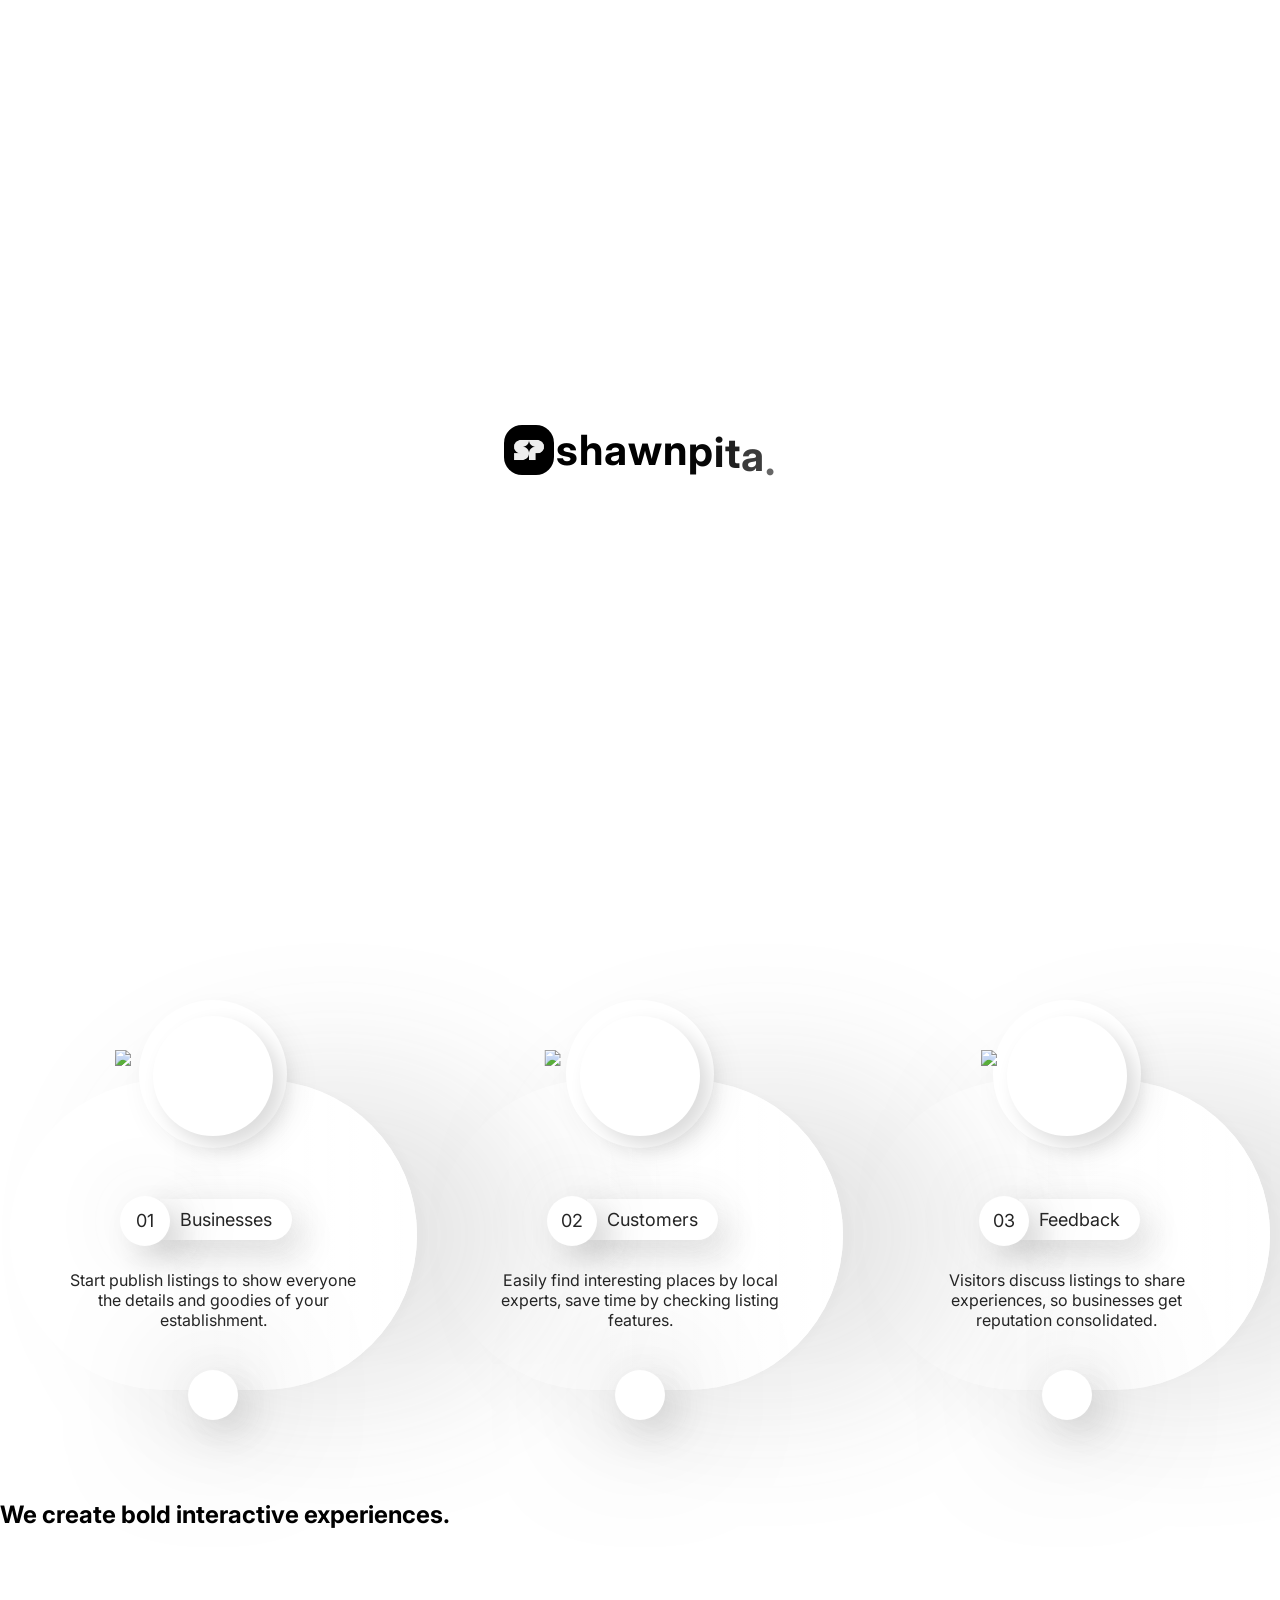
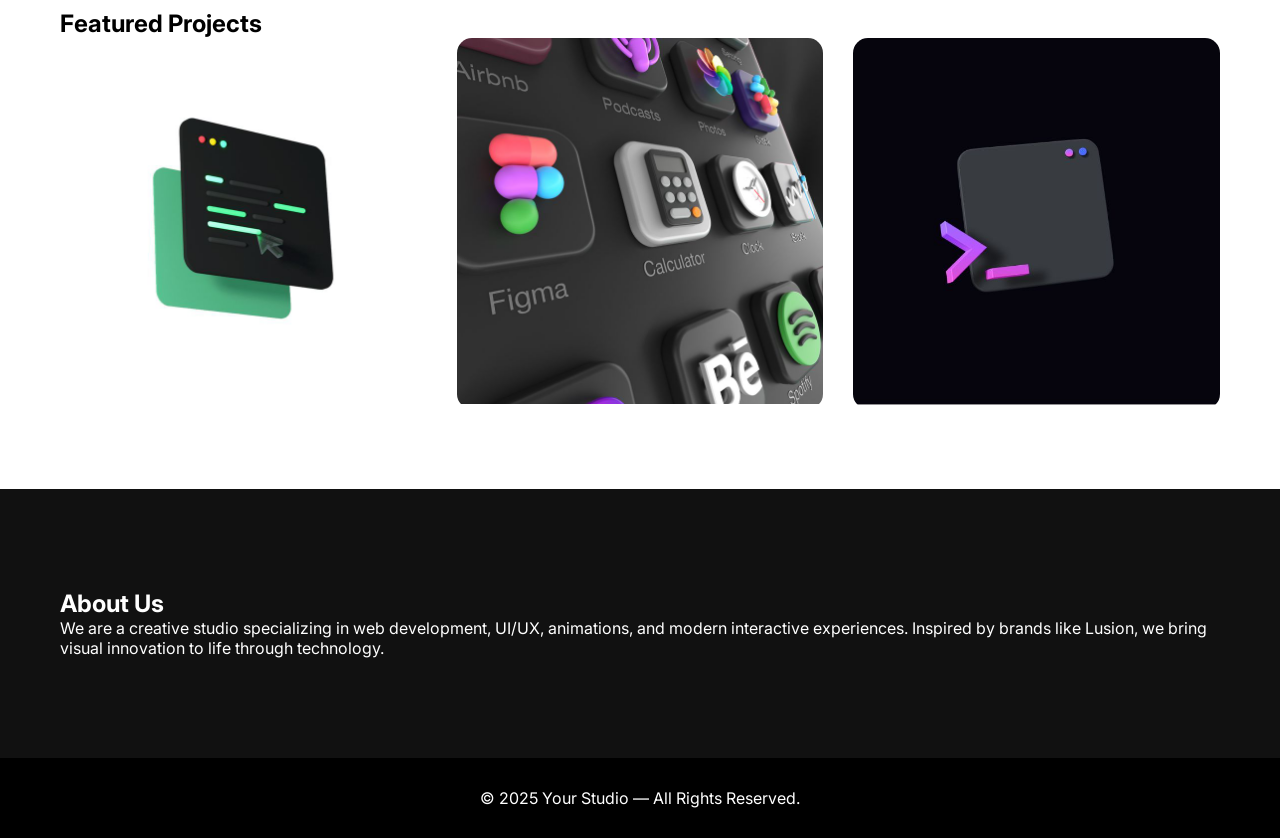
==== shawnpita/index.html @ 8da6b407 "Add files via upload" ====
<!DOCTYPE html>
<html lang="en">
<head>
    <meta charset="UTF-8">
    <meta name="viewport" content="width=device-width, initial-scale=1.0">
    <title>Lusion Inspired Homepage</title>
    <link rel="stylesheet" href="style.css">
    <link rel="preconnect" href="https://fonts.gstatic.com">
    <link href="https://fonts.googleapis.com/css2?family=Inter:wght@300;400;700&display=swap" rel="stylesheet">
</head>

<body>
<!-- CINEMATIC INTRO -->
<div id="intro-overlay">
    <div class="intro-container">
        <img src="assets/icon.jpeg" class="intro-icon" alt="logo">

        <div class="intro-title">
            <span>s</span><span>h</span><span>a</span><span>w</span><span>n</span><span>p</span><span>i</span><span>t</span><span>a</span><span>.</span>
        </div>
    </div>
</div>

<div id="wipe-effect"></div>


<!-- CUSTOM CURSOR -->
<div class="cursor-dot"></div>
<div class="cursor-ring"></div>

<!-- NAVBAR -->
<nav class="navbar">
    <div class="logo">
        <img src="assets/icon.jpeg" alt="Logo">
    </div>
    <ul class="nav-links">
        <li><a href="#">Home</a></li>
        <li><a href="#work">Work</a></li>
        <li><a href="#about">About</a></li>
    </ul>
    <button class="magnetic-btn">Contact</button>
</nav>

<!-- HERO SECTION -->
<section class="hero">
    <div class="hero-image" style="background-image: url('assets/hero.jpeg');"></div>

    <!-- Extra Parallax Layers -->
    <div class="parallax-layer layer1"></div>
    <div class="parallax-layer layer2"></div>

    <!-- Floating shapes -->
    <div class="floating-shape shape1"></div>
    <div class="floating-shape shape2"></div>

    <div class="hero-content">
        <h1 class="typewriter-text"></h1>
        <p class="fade-text3">Creative development studio shaping the future of immersive web experiences.</p>
        <button class="magnetic-btn big-btn">Explore More</button>
    </div>
</section>







    <div class="TSI-container">
        <div class="TSI-slide">
            <div class="TSI-item" style="background: url('https://i.postimg.cc/g0W4qN2y/Switzerland.jpg');">
                <div class="TSI-content">
                    <div class="TSI-name">Switzerland</div>
                    <div class="TSI-description">Renowned for its breathtaking Alpine scenery and precision in craftsmanship</div>
                    <button class="TSI-btn">See More</button>
                </div>
            </div>

            <div class="TSI-item" style="background: url('https://i.postimg.cc/DZfgR0s8/Finland.jpg');">
                <div class="TSI-content">
                    <div class="TSI-name">Finland</div>
                    <div class="TSI-description">Known for its saunas, lakes, and a deep connection to nature</div>
                    <button class="TSI-btn">See More</button>
                </div>
            </div>

            <div class="TSI-item" style="background: url('https://i.postimg.cc/kX2jn2HS/Iceland.jpg');">
                <div class="TSI-content">
                    <div class="TSI-name">Iceland</div>
                    <div class="TSI-description">Famous for its stunning geothermal landscapes, waterfalls, and glaciers</div>
                    <button class="TSI-btn">See More</button>
                </div>
            </div>

            <div class="TSI-item" style="background: url('https://i.postimg.cc/05WWRYVx/Australia.jpg');">
                <div class="TSI-content">
                    <div class="TSI-name">Australia</div>
                    <div class="TSI-description">Distinguished by its diverse ecosystems, ranging from beaches to bushland</div>
                    <button class="TSI-btn">See More</button>
                </div>
            </div>

            <div class="TSI-item" style="background: url('https://i.postimg.cc/dtg5DqMx/Netherland.jpg');">
                <div class="TSI-content">
                    <div class="TSI-name">Netherland</div>
                    <div class="TSI-description">Characterized by its iconic canals, tulip fields, and windmills</div>
                    <button class="TSI-btn">See More</button>
                </div>
            </div>

            <div class="TSI-item" style="background: url('https://i.postimg.cc/sDGJktB9/Ireland.jpg');">
                <div class="TSI-content">
                    <div class="TSI-name">Ireland</div>
                    <div class="TSI-description">Known for its lush green landscapes and rich cultural heritage</div>
                    <button class="TSI-btn">See More</button>
                </div>
            </div>
        </div>

        <div class="TSI-button">
            <button class="TSI-prev"><i class="fa-solid fa-arrow-left"></i></button>
            <button class="TSI-next"><i class="fa-solid fa-arrow-right"></i></button>
        </div>
    </div>





  <div class="footer-wave"></div>

<div class="pset">
  <div class="pst-container">
    <div class="row listar-feature-items">

      <div class="col-xs-12 col-sm-6 col-md-4 listar-feature-item-wrapper listar-feature-with-image listar-height-changed" data-aos="fade-zoom-in" data-aos-group="features" data-line-height="25.2px">
        <div class="listar-feature-item listar-feature-has-link">

          

          <div class="listar-feature-item-inner">

            <div class="listar-feature-right-border"></div>

            <div class="listar-feature-block-content-wrapper">
              <div class="listar-feature-icon-wrapper">
                <div class="listar-feature-icon-inner">
                  <div>
                    <img alt="Businesses" class="listar-image-icon" src="https://cdn-icons-png.flaticon.com/128/921/921591.png">
                  </div>
                </div>
              </div>

              <div class="listar-feature-content-wrapper" style="padding-top: 0px;">

                <div class="listar-feature-item-title listar-feature-counter-added">
                  <span><span>01</span>
                    Businesses </span>
                </div>

                <div class="listar-feature-item-excerpt">
                  Start publish listings to show everyone the details and goodies of your establishment. </div>

              </div>
            </div>
          </div>
        </div>
        <div class="listar-feature-fix-bottom-padding listar-fix-feature-arrow-button-height"></div>
      </div>

      <div class="col-xs-12 col-sm-6 col-md-4 listar-feature-item-wrapper listar-feature-with-image listar-height-changed" data-aos="fade-zoom-in" data-aos-group="features" data-line-height="25.2px">
        <div class="listar-feature-item listar-feature-has-link">

          

          <div class="listar-feature-item-inner">

            <div class="listar-feature-right-border"></div>

            <div class="listar-feature-block-content-wrapper">
              <div class="listar-feature-icon-wrapper">
                <div class="listar-feature-icon-inner">
                  <div>
                    <img alt="Customers" class="listar-image-icon" src="https://cdn-icons-png.flaticon.com/512/3414/3414151.png">
                  </div>
                </div>
              </div>

              <div class="listar-feature-content-wrapper" style="padding-top: 0px;">

                <div class="listar-feature-item-title listar-feature-counter-added">
                  <span><span>02</span>
                    Customers </span>
                </div>

                <div class="listar-feature-item-excerpt">
                  Easily find interesting places by local experts, save time by checking listing features. </div>

              </div>
            </div>
          </div>
        </div>
        <div class="listar-feature-fix-bottom-padding listar-fix-feature-arrow-button-height"></div>
      </div>

      <div class="col-xs-12 col-sm-6 col-md-4 listar-feature-item-wrapper listar-feature-with-image listar-height-changed" data-aos="fade-zoom-in" data-aos-group="features" data-line-height="25.2px">
        <div class="listar-feature-item listar-feature-has-link">

          

          <div class="listar-feature-item-inner">

            <div class="listar-feature-right-border"></div>

            <div class="listar-feature-block-content-wrapper">
              <div class="listar-feature-icon-wrapper">
                <div class="listar-feature-icon-inner">
                  <div>
                    <img alt="Feedback" class="listar-image-icon" src="https://cdn-icons-png.flaticon.com/512/3412/3412953.png">
                  </div>
                </div>
              </div>

              <div class="listar-feature-content-wrapper" style="padding-top: 0px;">

                <div class="listar-feature-item-title listar-feature-counter-added">
                  <span><span>03</span>
                    Feedback </span>
                </div>

                <div class="listar-feature-item-excerpt">
                  Visitors discuss listings to share experiences, so businesses get reputation consolidated. </div>

              </div>
            </div>
          </div>
        </div>
        <div class="listar-feature-fix-bottom-padding listar-fix-feature-arrow-button-height"></div>
      </div>
    </div>
  </div>
</div>








<!-- TEXT REVEAL -->
<section class="reveal-section fade-section">
    <h2 class="reveal-text">We create bold interactive experiences.</h2>
</section>

<!-- GALLERY -->
<section id="work" class="gallery fade-section">
    <h2 class="section-title">Featured Projects</h2>

    <div class="gallery-grid">
        <div class="gallery-item tilt">
            <img src="assets/Glass Capsule Effect in Photoshop _ Mind-Blowing Photoshop Capsule Art! 😲.jpeg" alt="Project 1">
            <div class="overlay">Project One</div>
        </div>
        <div class="gallery-item tilt">
            <img src="assets/iOS 15 Big Sur 3D icon pack.jpeg" alt="Project 2">
            <div class="overlay">Project Two</div>
        </div>
        <div class="gallery-item tilt">
            <img src="assets/3D icons to show security, protection, encryption and privacy.jpeg" alt="Project 3">
            <div class="overlay">Project Three</div>
        </div>
    </div>
</section>

<!-- ABOUT -->
<section id="about" class="about fade-section">
    <div class="about-inner">
        <h2>About Us</h2>
        <p>
            We are a creative studio specializing in web development, UI/UX, animations, and modern interactive experiences.
            Inspired by brands like Lusion, we bring visual innovation to life through technology.
        </p>
    </div>
</section>

<!-- FOOTER -->
<footer>
    <p>© 2025 Your Studio — All Rights Reserved.</p>
</footer>

<script src="https://cdnjs.cloudflare.com/ajax/libs/gsap/3.12.2/gsap.min.js"></script>

<script src="script.js"></script>


</body>
</html>
---- shawnpita/style.css ----
* {
    margin: 0;
    padding: 0;
    box-sizing: border-box;
    font-family: "Inter", sans-serif;
}


/*------------------------------------------------
  CINEMATIC INTRO ANIMATION
------------------------------------------------*/
#intro-overlay {
    position: fixed;
    top: 0; left: 0;
    width: 100%; height: 100%;
    background: #ffffff;
    z-index: 999999;
    display: flex;
    align-items: center;
    justify-content: center;
    overflow: hidden;
}

.intro-container {
    display: flex;
    align-items: center;
}

.intro-icon {
    width: 50px;
    height: 50px;
    object-fit: cover;
    border-radius: 18px;
    opacity: 0;
    transform: scale(0.5);
   
}

.intro-title {
    display: flex;
    gap: 0px;
    margin-left: 2px;
}

.intro-title span {
    font-size: 2.6rem;
    font-weight: 700;
    letter-spacing: 1px;
    color: #000;
    opacity: 0;
    transform: translateY(25px);
}

/* Soft white fluid reveal */
#wipe-effect {
    position: fixed;
    width: 150px;
    height: 150px;
    background: radial-gradient(circle, rgba(255,255,255,1) 0%, rgba(255,255,255,0) 60%);
    border-radius: 50%;
    top: 50%; 
    left: 50%;
    transform: translate(-50%, -50%) scale(0);
    pointer-events: none;
    z-index: 999998;
    filter: blur(22px);
}




/*----------------------------------------------
 NAVBAR
----------------------------------------------*/
.navbar {
    width: 100%;
    padding: 3px;
    position: fixed;
    top: 0;
    display: flex;
    justify-content: space-between;
    align-items: center;
    z-index: 100;
    backdrop-filter: blur(12px);
}

/* Fix NON-SVG logos */
.logo img {
    width: 55px;
    padding-top: 2px;
    height: 55px;
    object-fit: cover;
    border-radius: 12px; /* Smooth modern style */
    box-shadow: 0 0 20px rgba(255,255,255,0.15);
}

.nav-links {
    display: flex;
    list-style: none;
    gap: 30px;
}

.nav-links a {
    text-decoration: none;
    color: white;
    font-weight: 400;
}

/* Buttons */
.magnetic-btn {
    background: #ffffff20;
    border: 1px solid #fff;
    padding: 12px 25px;
    cursor: pointer;
    border-radius: 40px;
    color: white;
    transition: 0.2s;
}

.magnetic-btn.big-btn {
    padding: 18px 40px;
    font-size: 1.2rem;
}

/*----------------------------------------------
 HERO SECTION
----------------------------------------------*/
.hero {
    width: 100%;
    height: 100vh;
    position: relative;
    overflow: hidden;
}

.hero-image {
    position: absolute;
    width: 110%;
    height: 110%;
    top: -5%;
    left: -5%;
    background-size: cover;
    background-position: center;
    transition: transform .5s ease-out;
    clip-path: polygon(50% 0%, 80% 0, 100% 0, 100% 70%, 100% 90%, 41% 90%, 38% 100%, 0 100%, 0% 35%, 0 0);

}

@media screen and (max-width: 768px) {
    .hero-image {
        clip-path: none;
        
   
    

}
  
}

/* Parallax Layers */
.parallax-layer {
    position: absolute;
    width: 100%;
    height: 100%;
    pointer-events: none;
}

.layer1 {
    background: radial-gradient(circle, rgba(255,255,255,0.05), transparent);
    mix-blend-mode: overlay;
}

.layer2 {
    background: linear-gradient(120deg, transparent 0%, rgba(255,255,255,0.05) 60%, transparent);
}

/* Floating Shapes */
.floating-shape {
    position: absolute;
    width: 170px;
    height: 170px;
    background: rgba(255,255,255,0.15);
    border-radius: 50%;
    backdrop-filter: blur(10px);
    animation: float 6s ease-in-out infinite;
}

.shape1 { top: 20%; left: 10%; }
.shape2 { bottom: 15%; right: 20%; animation-delay: 1.5s; }

@keyframes float {
    0% {transform: translateY(0);}
    50% {transform: translateY(-35px);}
    100% {transform: translateY(0);}
}

.hero-content {
    position: absolute;
    bottom: 20%;
    left: 7%;
    color: white;
}

/* Typewriter text */
.typewriter-text {
    font-size: 4rem;
    font-weight: 700;
}

/* Text below */
.fade-text3 {
    opacity: 0;
    animation: fadeUp 1.8s ease forwards;
    margin-top: 15px;
    max-width: 400px;
}

@keyframes fadeUp {
    from {opacity: 0; transform: translateY(20px);}
    to {opacity: 1; transform: translateY(0);}
}

/*----------------------------------------------
 GALLERY
----------------------------------------------*/
.gallery {
    padding: 80px 60px;
}

.gallery-grid {
    display: grid;
    grid-template-columns: repeat(3, 1fr);
    gap: 30px;
}

.gallery-item {
    position: relative;
    overflow: hidden;
    border-radius: 15px;
    transform-style: preserve-3d;
    transition: transform .3s ease;
}


/* 3D Tilt Effect */
.tilt:hover {
    transform: perspective(600px) rotateX(12deg) rotateY(12deg);
}

.gallery-item img {
    width: 100%;
    transition: transform .6s ease;
}

.gallery-item:hover img {
    transform: scale(1.1);
}

.overlay {
    position: absolute;
    bottom: 0;
    width: 100%;
    padding: 20px;
    background: linear-gradient(transparent, rgba(0,0,0,0.7));
    color: white;
    opacity: 0;
    transition: .6s;
}

.gallery-item:hover .overlay {
    opacity: 1;
}

/*----------------------------------------------
 ABOUT
----------------------------------------------*/
.about {
    background: #111;
    color: white;
    padding: 100px 60px;
}

/*----------------------------------------------
 FOOTER
----------------------------------------------*/
footer {
    padding: 30px;
    background: black;
    text-align: center;
    color: white;
}

/*----------------------------------------------
 CUSTOM CURSOR
----------------------------------------------*/
.cursor-dot {
    position: fixed;
    width: 8px;
    height: 8px;
    background: white;
    border-radius: 50%;
    z-index: 150;
    pointer-events: none;
    transform: translate(-50%, -50%);
}

.cursor-ring {
    position: fixed;
    width: 45px;
    height: 45px;
    border: 2px solid white;
    border-radius: 50%;
    z-index: 149;
    pointer-events: none;
    transform: translate(-50%, -50%);
    transition: width .2s, height .2s;
}

/*----------------------------------------------
 SECTION FADE-IN
----------------------------------------------*/
.fade-section {
    opacity: 0;
    transform: translateY(60px);
    transition: 1s ease;
}

.fade-section.visible {
    opacity: 1;
    transform: translateY(0);
}










.listar-map-button {
  width: 100%;
  position: absolute;
  display: table;
  right: 0;
  top: 0;
  height: 200px;
  line-height: 164px;
  white-space: nowrap;
  font-size: 0;
}

.listar-map-button {
  right: auto;
  /***
    box-shadow: 0 0 65px rgba(0,0,0,.07) inset, 0 0 35px rgba(0,0,0,.05) inset;**/
}

.listar-map-button-text span {
  background-color: #fff;
  color: #252525;
  text-shadow: none;
}

.listar-page-header-content .listar-map-button-text span {
  position: relative;
  display: inline-block;
  vertical-align: middle;
  font-size: 15px;
  height: 44px;
  line-height: 1.6;
  padding: 10px 25px;
  box-shadow: 0 0 300px rgba(0, 0, 0, 0.65), 0 0 30px rgba(0, 0, 0, 0.06);
  border-radius: 50px;
  background-color: rgba(35, 40, 45, 0.9);
  color: #fff;
  text-shadow: 1px 1px rgba(0, 0, 0, 0.2);
}

header .footer-wave {
  max-width: 102%;
  width: 100%;
  height: 187.8px;
  left: 0;
  z-index: 1;
  bottom: -67px;
  background: url(https://1.bp.blogspot.com/-NYl6L8pz8B4/XoIVXwfhlNI/AAAAAAAAU3k/nxJKiLT706Mb7jUFiM5vdCsOSNnFAh0yQCLcBGAsYHQ/s1600/hero-wave.png)
    repeat-x;
  animation: wave 10s cubic-bezier(0.44, 0.66, 0.67, 0.37) infinite;
}

@keyframes wave {
  0% {
    background-position: 0;
  }
  100% {
    background-position: 1440px;
  }
}

.listar-feature-item-wrapper {
  flex: 1; /* each item takes equal width */
  margin: 0 10px; /* optional spacing between items */
  max-width: 33%; /* optional max width for three items */
}


.listar-feature-item {
  height: calc(100% - 20px);
}


@media screen and (max-width: 768px) {
  .listar-feature-items {
    flex-wrap: wrap; /* allow stacking on very small screens if needed */
  }
  .listar-feature-item-wrapper {
    max-width: 100%;
    margin-bottom: 20px;
  }
}


.listar-feature-item.listar-feature-has-link
  ~ .listar-feature-fix-bottom-padding.listar-fix-feature-arrow-button-height {
  position: relative;
  display: block;
  width: 100%;
  height: 30px;
}

.listar-feature-item a {
  position: absolute;
  top: -12px;
  left: 15px;
  width: calc(100% - 30px);
  height: calc(100% + 4px);
  border-radius: 1000px;
  z-index: 10;
}

.listar-feature-with-image .listar-feature-item a:before {
  content: "";
  position: absolute;
  top: -74px;
  left: 50%;
  margin-left: -74px;
  width: 148px;
  height: 148px;
  border-radius: 1000px;
  z-index: 10;
}

.listar-feature-item a:after {
  content: "";
  position: absolute;
  bottom: -7px;
  left: 50%;
  margin-left: -25px;
  width: 50px;
  height: 50px;
  border-radius: 1000px;
  z-index: 10;
  animation: ripple 0.7s linear infinite;
  box-shadow: 5px 5px 10px rgba(163, 177, 198, 0.6),
    -5px -5px 10px rgba(255, 255, 255, 0.5);
}


@keyframes ripple {
  0% {
        box-shadow: 0 0 0 0 rgba(163, 177, 198, 0.3), 0 0 0 1em rgba(163, 177, 198, 0.3), 0 0 0 3em rgba(163, 177, 198, 0.03), 0 0 0 5em rgba(163, 177, 198, 0.01);
  }
  100% {
    box-shadow: 0 0 0 1em rgba(163, 177, 198, 0.3), 0 0 0 3em rgba(163, 177, 198, 0.03), 0 0 0 5em rgba(163, 177, 198, 0.03), 0 0 0 8em rgba(163, 177, 198, 0.01);
  }
}



.listar-feature-item .listar-feature-item-inner {
  padding: 50px 30px;
  border-radius: 6px;
  z-index: 5;
  position: relative;
  height: 100%;
}

.listar-feature-item .listar-feature-item-inner {
  padding-top: 60px;
  padding-bottom: 60px;
}

.listar-feature-item .listar-feature-item-inner:before {
  border: 0;
  box-shadow: 120px 0px 150px rgba(80, 80, 80, 0.15),
    10px 0px 10px rgba(80, 80, 80, 0.02);
  border-radius: 1000px;
  background: rgba(255, 255, 255, 0);
  background: -moz-linear-gradient(
    left,
    rgba(255, 255, 255, 0) 0%,
    rgba(255, 255, 255, 0) 40%,
    rgba(255, 255, 255, 1) 100%
  );
  background: -webkit-gradient(
    left top,
    right top,
    color-stop(0%, rgba(255, 255, 255, 0)),
    color-stop(40%, rgba(255, 255, 255, 0)),
    color-stop(100%, rgba(255, 255, 255, 1))
  );
  background: -webkit-linear-gradient(
    left,
    rgba(255, 255, 255, 0) 0%,
    rgba(255, 255, 255, 0) 40%,
    rgba(255, 255, 255, 1) 100%
  );
  background: -o-linear-gradient(
    left,
    rgba(255, 255, 255, 0) 0%,
    rgba(255, 255, 255, 0) 40%,
    rgba(255, 255, 255, 1) 100%
  );
  background: -ms-linear-gradient(
    left,
    rgba(255, 255, 255, 0) 0%,
    rgba(255, 255, 255, 0) 40%,
    rgba(255, 255, 255, 1) 100%
  );
  background: linear-gradient(
    to right,
    rgba(255, 255, 255, 0) 0%,
    rgba(255, 255, 255, 0) 40%,
    rgba(255, 255, 255, 1) 100%
  );
  filter: progid:DXImageTransform.Microsoft.gradient(startColorstr='#ffffff',endColorstr='#ffffff',GradientType=1);
}

.listar-feature-item .listar-feature-item-inner:before {
  content: "";
  position: absolute;
  top: 0;
  left: 0;
  width: 100%;
  height: 100%;
}

.listar-feature-right-border {
  position: absolute;
  height: calc(100% + 24px);
  top: -12px;
  left: 50%;
  overflow: hidden;
}

.listar-feature-items {
  text-align: center;
  display: -webkit-box;
  display: -moz-box;
  display: -ms-flexbox;
  display: -webkit-flex;
  display: flex;
  -webkit-flex-wrap: wrap;
  -moz-flex-wrap: wrap;
  -ms-flex-wrap: wrap;
  flex-wrap: wrap;
}

.listar-feature-right-border:before,
.listar-hovering-features
  .listar-feature-item
  a:hover
  ~ .listar-feature-item-inner
  .listar-feature-right-border:before {
  border: 11px solid #2f53bf;
}

.listar-feature-right-border:before,
.listar-hovering-features
  .listar-feature-item
  a:hover
  ~ .listar-feature-item-inner
  .listar-feature-right-border:before,
.listar-hovering-features-grey
  .listar-feature-item
  a:hover
  ~ .listar-feature-item-inner
  .listar-feature-right-border:before {
  content: "";
  position: absolute;
  width: 100%;
  height: 100%;
  top: 0;
  left: 0;
  border: 11px solid #258bd5;
  border-radius: 800px;
  left: -50%;
}

.listar-feature-item .listar-feature-block-content-wrapper {
  position: relative;
  display: block;
  text-decoration: none;
  margin: -30px;
  padding: 30px;
  height: calc(100% + 100px);
}

.listar-features-design-2 .listar-feature-item-wrapper {
  margin-bottom: 120px;
  padding-left: 27px;
  padding-right: 27px;
}

.listar-feature-item.listar-feature-has-link .listar-feature-item-inner:after {
  content: "";
  background-color: #fff;
  z-index: 6;
  position: absolute;
  background-repeat: no-repeat;
  background-position: center center;
}

.listar-feature-icon-wrapper {
  width: 148px;
  height: 148px;
  line-height: 148px;
  border-radius: 500px;
  position: relative;
  background-color: #fff;
  box-shadow: 8px 8px 30px rgba(0, 0, 0, 0.06);
  -webkit-transform: rotate(0deg);
  -moz-transform: rotate(0deg);
  -ms-transform: rotate(0deg);
  -o-transform: rotate(0deg);
  transform: rotate(0deg);
  left: 50%;
  vertical-align: middle;
  margin-left: -74px;
  top: -66px;
  margin-top: -74px;
}

.listar-feature-icon-inner {
  width: 120px;
  height: 120px;
  line-height: 120px;
  border-radius: 500px;
  position: relative;
  display: inline-block;
  vertical-align: middle;
  box-shadow: 10px 10px 20px rgba(0, 0, 0, 0.14);
  background: #fff;
}

.listar-feature-icon-inner div {
  -webkit-transform: rotate(0deg);
  -moz-transform: rotate(0deg);
  -ms-transform: rotate(0deg);
  -o-transform: rotate(0deg);
  transform: rotate(0deg);
  display: inline-block;
  position: relative;
  width: 120px;
  height: 120px;
  line-height: 120px;
  text-align: left;
}

.listar-feature-icon-inner img {
  position: relative;
  margin: 0 auto;
  vertical-align: middle;
  display: inline-block;
  width: auto;
  left: 50%;
  -webkit-transform: translate(-50%);
  -moz-transform: translate(-50%);
  -ms-transform: translate(-50%);
  -o-transform: translate(-50%);
  transform: translate(-50%);
  height: 55px;
}

.listar-feature-item img,
.listar-feature-item i {
  position: relative;
  display: inline-block;
  border-bottom: 0;
  font-size: 40px;
  top: 0;
  padding: 0;
  color: #258bd5;
}

.listar-feature-with-image .listar-feature-content-wrapper {
  top: 0;
}
.listar-feature-content-wrapper {
  position: relative;
  margin-top: -15.5px;
}

.listar-feature-item .listar-feature-item-title {
  padding-top: 0;
  margin: 0 0 30px;
  text-align: center;
  line-height: 1.5;
}

.listar-feature-item
  .listar-feature-item-title.listar-feature-counter-added
  > span {
  margin-left: 25px;
  border-radius: 0 50px 50px 0;
}

.listar-feature-item .listar-feature-item-title > span {
  box-shadow: 15px 20px 30px rgba(80, 80, 80, 0.12),
    5px 0px 40px rgba(80, 80, 80, 0.1);
  padding: 10px 20px;
  display: inline-block;
  position: relative;
  background-color: #fff;
}

.listar-feature-item .listar-feature-item-title > span span {
  box-shadow: 15px 15px 30px rgba(80, 80, 80, 0.2),
    5px 0px 80px rgba(80, 80, 80, 0.15);
  padding: 10px 0;
  display: inline-block;
  width: 50px;
  height: 50px;
  line-height: 30px;
  white-space: nowrap;
  position: absolute;
  top: -3px;
  left: -40px;
  border-radius: 50px;
  background-color: #fff;
}

.listar-feature-item .listar-feature-item-title span {
  display: inline-block;
  font-size: 14px;
  line-height: normal;
  font-weight: 400;
  text-shadow: none;
  border-radius: 50px;
  color: #252525;
  font-size: 18px;
}

.listar-feature-item-excerpt {
  padding: 0 20px;
}

.listar-feature-item-excerpt {
  color: #252525;
  position: relative;
  top: 0;
  width: 100%;
  margin: 0 auto;
  text-align: center;
}

.pset {
  padding-top: 180px;
  padding-bottom: 80px;
}

.pst-container{
    width: 100%;
}

.listar-map-button-text span {
  position: relative;
  display: inline-block;
  vertical-align: middle;
  font-size: 15px;
  height: 44px;
  line-height: 1.6;
  padding: 10px 25px;
  box-shadow: 0 0 31px rgba(0, 0, 0, 0.65), 0 0 4px rgba(0, 0, 0, 0.06);
  border-radius: 50px;
  background-color: rgba(35, 40, 45, 0.9);
  color: #fff;
  text-shadow: 1px 1px rgba(0, 0, 0, 0.2);
}

.listar-map-button-text span {
  background-color: #fff;
  color: #252525;
  text-shadow: none;
  -webkit-transition: all 0.2s ease-in;
  -moz-transition: all 0.2s ease-in;
  -ms-transition: all 0.2s ease-in;
  -o-transition: all 0.2s ease-in;
  transition: all 0.2s ease-in;
}

.listar-map-button-text span:after {
  border: 12px solid #fff;
}

.listar-map-button-text span:after {
  content: "";
  position: absolute;
  top: -14px;
  left: -14px;
  width: calc(100% + 28px);
  height: calc(100% + 28px);
  border-radius: 36px;
}

.listar-map-button:hover .listar-map-button-text span {
  padding: 10px 43px 10px 51px;
  -webkit-transition: all 0.2s ease-in;
  -moz-transition: all 0.2s ease-in;
  -ms-transition: all 0.2s ease-in;
  -o-transition: all 0.2s ease-in;
  transition: all 0.2s ease-in;
}

.listar-feature-with-image .listar-feature-item a:before {
  content: "";
  position: absolute;
  top: -74px;
  left: 50%;
  margin-left: -74px;
  width: 148px;
  height: 148px;
  border-radius: 1000px;
  z-index: 10;
}

.listar-feature-item.listar-feature-has-link .listar-feature-item-inner:after {
  margin-left: -25px;
  width: 50px;
  height: 50px;
  border-radius: 50px;
  box-shadow: 10px 10px 40px rgba(80, 80, 80, 0.15),
    15px 15px 30px rgba(80, 80, 80, 0.05), 0 0 120px rgba(80, 80, 80, 0.6);
  bottom: -30px;
  background-image: url("https://image.flaticon.com/icons/svg/2316/2316674.svg");
  background-size: 40%;
  color: #555;
  line-height: 52px;
}

.col-lg-1,
.col-lg-2,
.col-lg-3,
.col-lg-4,
.col-lg-5,
.col-lg-6,
.col-lg-7,
.col-lg-8,
.col-lg-9,
.col-lg-10,
.col-lg-11,
.col-lg-12,
.col-md-1,
.col-md-2,
.col-md-3,
.col-md-4,
.col-md-5,
.col-md-6,
.col-md-7,
.col-md-8,
.col-md-9,
.col-md-10,
.col-md-11,
.col-md-12,
.col-sm-1,
.col-sm-2,
.col-sm-3,
.col-sm-4,
.col-sm-5,
.col-sm-6,
.col-sm-7,
.col-sm-8,
.col-sm-9,
.col-sm-10,
.col-sm-11,
.col-sm-12,
.col-xs-1,
.col-xs-2,
.col-xs-3,
.col-xs-4,
.col-xs-5,
.col-xs-6,
.col-xs-7,
.col-xs-8,
.col-xs-9,
.col-xs-10,
.col-xs-11,
.col-xs-12 {
  align-self: flex-start;
}




.TSI-container {
    position: absolute;
    top: 52%;
    left: 72%;
    transform: translate(-50%, -50%);
    width: 400px;
    height: 250px;
    background: #f5f5f5;
    
    border-radius: 20px;
}

.TSI-container .TSI-slide .TSI-item {
    width: 80px;
    height: 120px;
    position: absolute;
    top: 50%;
    transform: translate(0, -40%);
    border-radius: 20px;
    box-shadow: 0 30px 50px #505050;
    background-position: 50% 50%;
    background-size: cover;
    background-repeat: no-repeat;
    display: inline-block;
    transition: .5s;
}

.TSI-slide .TSI-item:nth-child(1),
.TSI-slide .TSI-item:nth-child(2) {
    top: 0;
    left: 0;
    transform: translate(0, 0);
    border-radius: 20px;
    width: 100%;
    height: 100%;
}

.TSI-slide .TSI-item:nth-child(2) .TSI-content {
    display: block;
}

.TSI-slide .TSI-item:nth-child(3) {
    left: 50%;
    top: calc(50% + 170px);
    width: 180px;
    height: 80px;
}

.TSI-slide .TSI-item:nth-child(4) {
    left: calc(50% + -100px);
    top: calc(50% + -180px);
     width: 180px;
    height: 80px;
}

.TSI-slide .TSI-item:nth-child(5) {
    left: calc(50% + 210px);
     width: 80px;
    height: 180px;
}

.TSI-slide .TSI-item:nth-child(n + 6) {
    left: calc(50% + 210px);
    overflow: hidden;
     width: 80px;
    height: 180px;
}

.TSI-item .TSI-content {
    position: absolute;
    top: 50%;
    left: 40px;
    width: 300px;
    text-align: left;
    color: #eee;
    transform: translate(0, -50%);
    font-family: system-ui;
    display: none;
}

.TSI-content .TSI-name {
    font-size: 40px;
    text-transform: uppercase;
    font-weight: bold;
    opacity: 0;
    animation: TSI-animate 1s ease-in-out 1 forwards;
}

.TSI-content .TSI-description {
    margin-top: 10px;
    margin-bottom: 20px;
    opacity: 0;
    animation: TSI-animate 1s ease-in-out .3s 1 forwards;
}

.TSI-content .TSI-btn {
    padding: 10px 20px;
    border: none;
    border-radius: 30px;
    cursor: pointer;
    opacity: 0;
    animation: TSI-animate 1s ease-in-out .6s 1 forwards;
}

@keyframes TSI-animate {
    from {
        opacity: 0;
        transform: translate(0, 100px);
        filter: blur(33px);
    }

    to {
        opacity: 1;
        transform: translate(0);
        filter: blur(0);
    }
}

.TSI-button {
    width: 100%;
    text-align: center;
    position: absolute;
    bottom: 20px;
}

.TSI-button button {
    width: 40px;
    height: 35px;
    border-radius: 8px;
    border: none;
    cursor: pointer;
    margin: 0 5px;
    border: 1px solid #000;
    transition: .3s;
}

.TSI-button button:hover {
    background: #ababab;
    color: #fff;
}




@media screen and (max-width: 768px) {
    .TSI-container {
    position: relative;
    top: 50%;
    left: 40%;
    transform: translate(-50%, -50%);
    width: 280px;
    height: 180px;
    background: #f5f5f5;
    
    border-radius: 20px;
}

.TSI-container .TSI-slide .TSI-item {
    width: 80px;
    height: 120px;
    position: absolute;
    top: 50%;
    transform: translate(0, -40%);
    border-radius: 20px;
    box-shadow: 0 30px 50px #505050;
    background-position: 50% 50%;
    background-size: cover;
    background-repeat: no-repeat;
    display: inline-block;
    transition: .5s;
}

.TSI-slide .TSI-item:nth-child(1),
.TSI-slide .TSI-item:nth-child(2) {
    top: 0;
    left: 0;
    transform: translate(0, 0);
    border-radius: 20px;
    width: 100%;
    height: 100%;
}

.TSI-slide .TSI-item:nth-child(2) .TSI-content {
    display: block;
}

.TSI-slide .TSI-item:nth-child(3) {
    left: 30%;
    top: calc(50% + 130px);
    width: 180px;
    height: 80px;
}

.TSI-slide .TSI-item:nth-child(4) {
    left: calc(50% + -100px);
    top: calc(50% + -130px);
     width: 180px;
    height: 80px;
}

.TSI-slide .TSI-item:nth-child(5) {
    left: calc(50% + 150px);
     width: 80px;
    height: 150px;
}

.TSI-slide .TSI-item:nth-child(n + 6) {
    left: calc(50% + 150px);
   
     width: 80px;
    height: 150px;
}

.TSI-item .TSI-content {
    position: absolute;
    top: 50%;
    left: 40px;
    width: 300px;
    text-align: left;
    color: #eee;
    transform: translate(0, -50%);
    font-family: system-ui;
    display: none;
}

.TSI-content .TSI-name {
    font-size: 40px;
    text-transform: uppercase;
    font-weight: bold;
    opacity: 0;
    animation: TSI-animate 1s ease-in-out 1 forwards;
}

.TSI-content .TSI-description {
    margin-top: 10px;
    margin-bottom: 20px;
    opacity: 0;
    animation: TSI-animate 1s ease-in-out .3s 1 forwards;
}

.TSI-content .TSI-btn {
    padding: 10px 20px;
    border: none;
    border-radius: 30px;
    cursor: pointer;
    opacity: 0;
    animation: TSI-animate 1s ease-in-out .6s 1 forwards;
}

@keyframes TSI-animate {
    from {
        opacity: 0;
        transform: translate(0, 100px);
        filter: blur(33px);
    }

    to {
        opacity: 1;
        transform: translate(0);
        filter: blur(0);
    }
}

.TSI-button {
    width: 100%;
    text-align: center;
    position: absolute;
    bottom: 20px;
}

.TSI-button button {
    width: 40px;
    height: 35px;
    border-radius: 8px;
    border: none;
    cursor: pointer;
    margin: 0 5px;
    border: 1px solid #000;
    transition: .3s;
}

.TSI-button button:hover {
    background: #ababab;
    color: #fff;
}

  
}
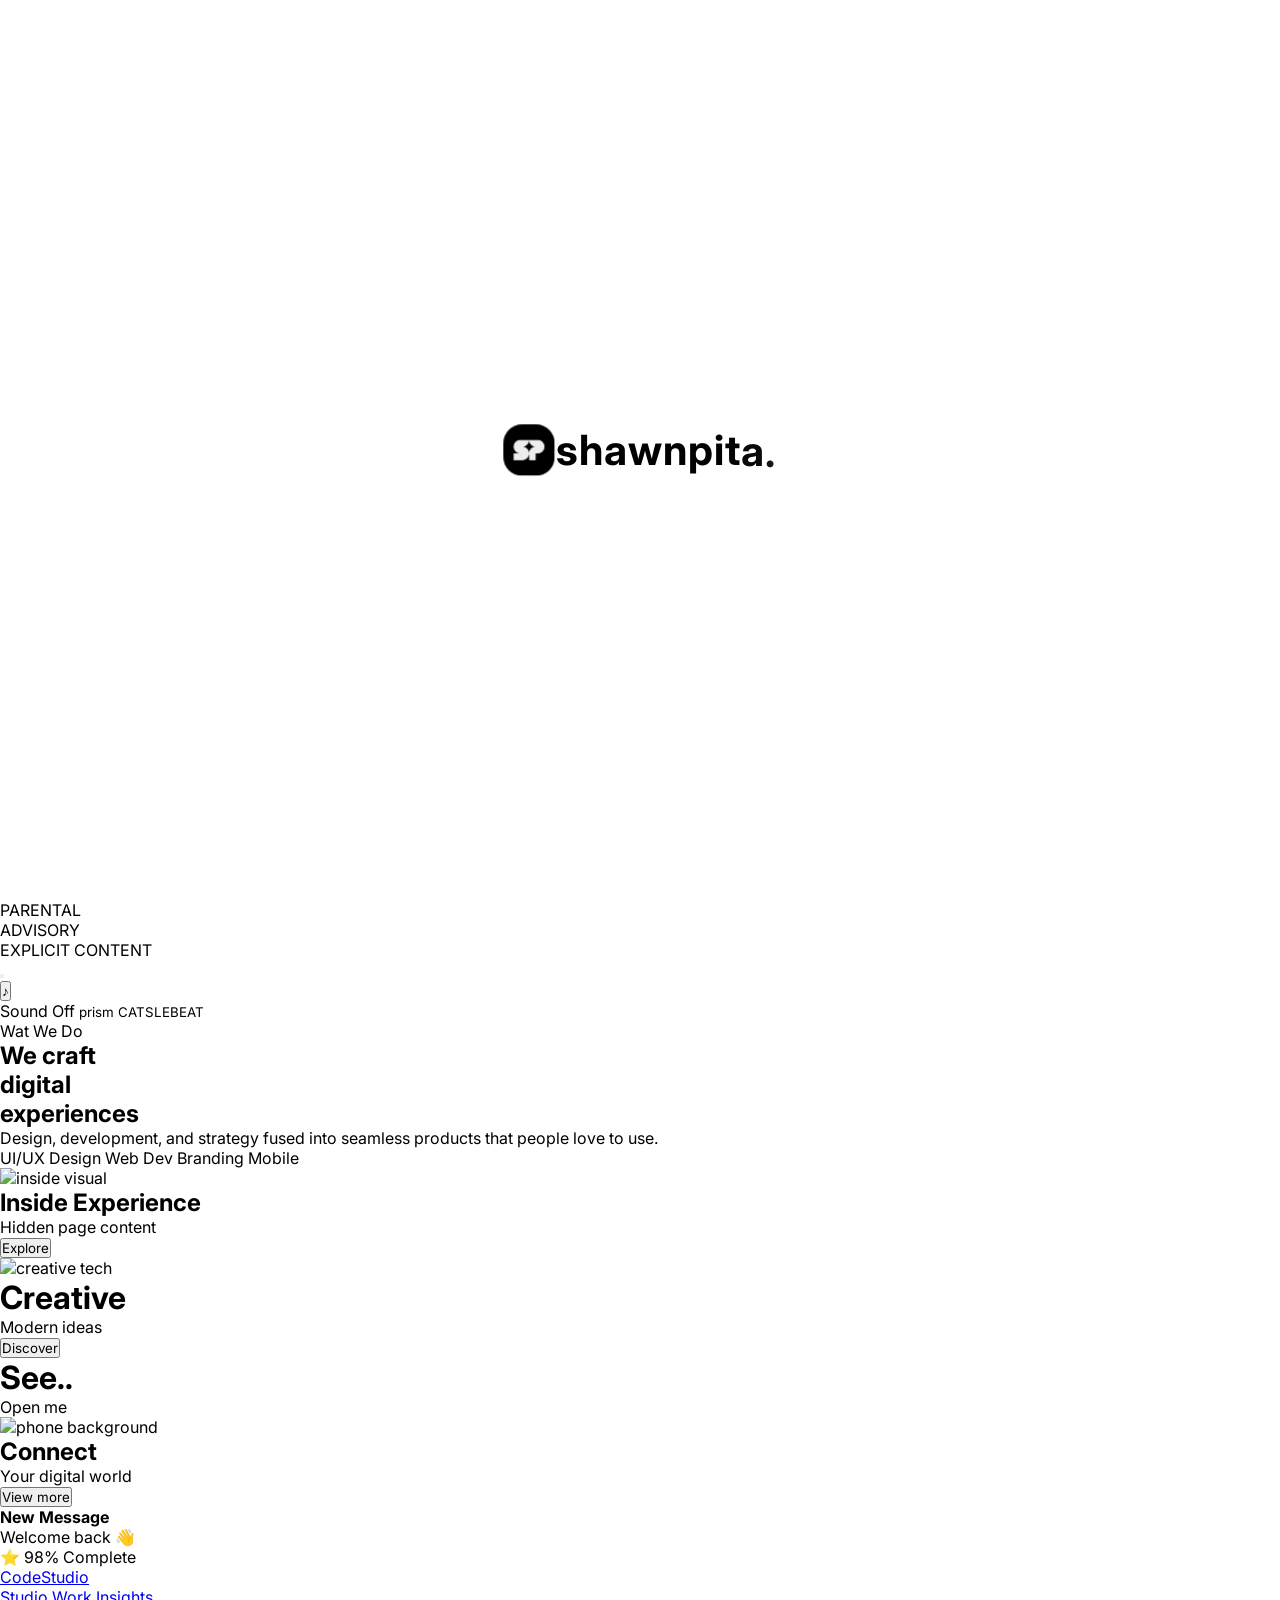
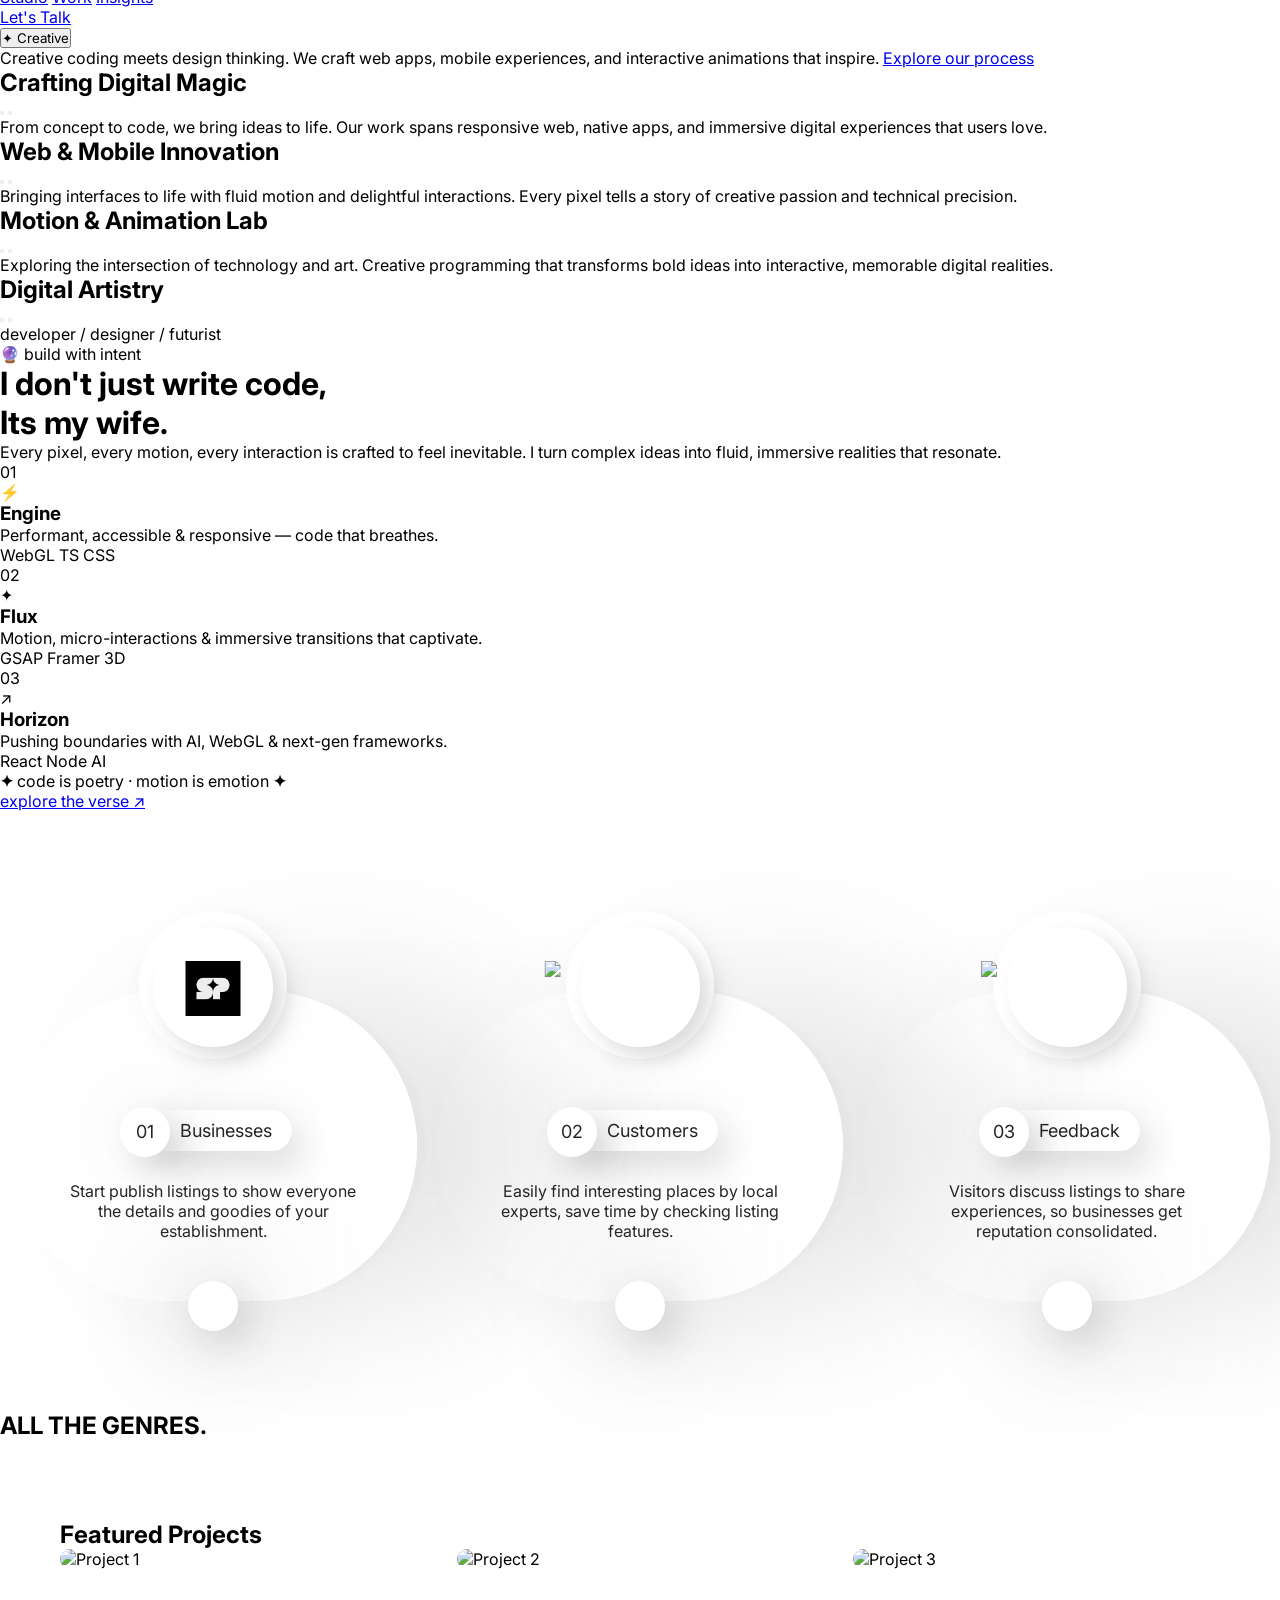
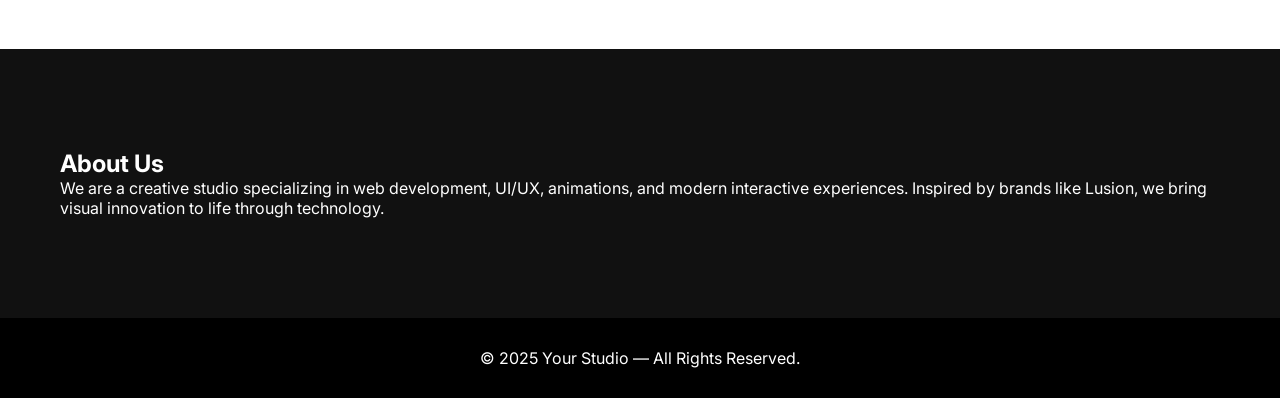
==== commit 529f5542: "Update index.html newer feachers" ====
--- a/shawnpita/index.html
+++ b/shawnpita/index.html
@@ -3,10 +3,14 @@
 <head>
     <meta charset="UTF-8">
     <meta name="viewport" content="width=device-width, initial-scale=1.0">
-    <title>Lusion Inspired Homepage</title>
+    <title>shawnpita</title>
     <link rel="stylesheet" href="style.css">
     <link rel="preconnect" href="https://fonts.gstatic.com">
     <link href="https://fonts.googleapis.com/css2?family=Inter:wght@300;400;700&display=swap" rel="stylesheet">
+   <link rel="stylesheet" href="https://cdnjs.cloudflare.com/ajax/libs/font-awesome/7.3.0/css/all.min.css">
+    <script type="module"
+  src="https://ajax.googleapis.com/ajax/libs/model-viewer/4.0.0/model-viewer.min.js">
+</script>
 </head>
 
 <body>
@@ -38,25 +42,105 @@
         <li><a href="#work">Work</a></li>
         <li><a href="#about">About</a></li>
     </ul>
-    <button class="magnetic-btn">Contact</button>
+    <!-- From Uiverse.io by MuhammadHasann -->
+<button class="contact-btn">
+  Contact Us
+  <div class="icon-1">
+    <svg
+      xmlns:xlink="http://www.w3.org/1999/xlink"
+      viewBox="0 0 26.3 65.33"
+      style="shape-rendering:geometricPrecision; text-rendering:geometricPrecision; image-rendering:optimizeQuality; fill-rule:evenodd; clip-rule:evenodd"
+      version="1.1"
+      xml:space="preserve"
+      xmlns="http://www.w3.org/2000/svg"
+    >
+      <defs></defs>
+      <g id="Layer_x0020_1">
+        <metadata id="CorelCorpID_0Corel-Layer"></metadata>
+        <path
+          d="M13.98 52.87c0.37,-0.8 0.6,-1.74 0.67,-2.74 1.01,1.1 2.23,2.68 1.24,3.87 -0.22,0.26 -0.41,0.61 -0.59,0.97 -2.95,5.89 3.44,10.87 2.98,0.78 0.29,0.23 0.73,0.82 1.03,1.18 0.33,0.4 0.7,0.77 1,1.15 0.29,0.64 -0.09,2.68 1.77,4.91 5.42,6.5 5.67,-2.38 0.47,-4.62 -0.41,-0.18 -0.95,-0.26 -1.28,-0.54 -0.5,-0.41 -1.23,-1.37 -1.66,-1.9 0.03,-0.43 -0.17,-0.13 0.11,-0.33 4.98,1.72 8.4,-1.04 2.38,-3.16 -1.98,-0.7 -2.9,-0.36 -4.72,0.16 -0.63,-0.58 -2.38,-3.82 -2.82,-4.76 1.21,0.56 1.72,1.17 3.47,1.3 6.5,0.5 2.31,-4.21 -2.07,-4.04 -1.12,0.04 -1.62,0.37 -2.49,0.62l-1.25 -3.11c0.03,-0.26 0.01,-0.18 0.1,-0.28 1.35,0.86 1.43,1 3.25,1.45 2.35,0.15 3.91,-0.15 1.75,-2.4 -1.22,-1.27 -2.43,-2.04 -4.22,-2.23l-2.08 0.13c-0.35,-0.58 -0.99,-2.59 -1.12,-3.3l-0.01 -0.01 -0 -0 -0 -0 -0 -0 -0 -0 -0 -0 -0 -0 -0 -0 -0 -0 -0 -0 -0 -0 -0 -0 -0 -0 -0 -0 -0 -0 -0 -0c-0.24,-0.36 1.88,1.31 2.58,1.57 1.32,0.49 2.6,0.33 3.82,0 -0.37,-1.08 -1.17,-2.31 -2.13,-3.11 -1.79,-1.51 -3.07,-1.41 -5.22,-1.38l-0.93 -4.07c0.41,-0.57 1.41,0.9 2.82,1.36 0.96,0.31 1.94,0.41 3,0.14 2,-0.52 -2.25,-4.4 -4.53,-4.71 -0.7,-0.1 -1.23,-0.04 -1.92,-0.03 -0.46,-0.82 -0.68,-3.61 -0.92,-4.74 0.8,0.88 1.15,1.54 2.25,2.23 0.8,0.5 1.58,0.78 2.57,0.85 2.54,0.18 -0.1,-3.47 -0.87,-4.24 -1.05,-1.05 -2.34,-1.59 -4.32,-1.78l-0.33 -3.49c0.83,0.67 1.15,1.48 2.3,2.16 1.07,0.63 2.02,0.89 3.58,0.79 0.15,-1.34 -1.07,-3.39 -2.03,-4.3 -1.05,-0.99 -2.08,-1.47 -3.91,-1.68l-0.07 -3.27 0.32 -0.65c0.44,0.88 1.4,1.74 2.24,2.22 0.69,0.39 2.4,1.1 3.44,0.67 0.31,-1.92 -1.84,-4.49 -3.5,-5.29 -0.81,-0.39 -1.61,-0.41 -2.18,-0.68 -0.12,-1.28 0.27,-3.23 0.37,-4.55l-0.89 0c-0.06,1.28 -0.35,3.12 -0.34,4.31 -0.44,0.45 -0.37,0.42 -0.96,0.64 -3.88,1.49 -4.86,6.38 -3.65,7.34 1.42,-0.31 3.69,-2.14 4.16,-3.66 0.23,0.5 0.1,2.36 0.05,3.05 -1.23,0.4 -2.19,1.05 -2.92,1.82 -1.17,1.24 -2.36,4.04 -1.42,5.69 1.52,0.09 4.07,-2.49 4.49,-4.07l0.29 3.18c-2.81,0.96 -5.01,3.68 -4.18,7.43 2.06,-0.09 3.78,-2.56 4.66,-4.15 0.23,1.45 0.67,3.06 0.74,4.52 -1.26,0.93 -2.37,1.8 -2.97,3.55 -0.48,1.4 -0.49,3.72 0.19,4.55 0.59,0.71 2.06,-1.17 2.42,-1.67 1,-1.35 0.81,-1.92 1.29,-2.46l0.7 3.44c-0.49,0.45 -0.94,0.55 -1.5,1.19 -1.93,2.23 -2.14,4.33 -1.01,6.92 0.72,0.09 2.04,-1.4 2.49,-2.06 0.65,-0.95 0.79,-1.68 1.14,-2.88l0.97 2.92c-0.2,0.55 -1.84,1.32 -2.6,3.62 -0.54,1.62 -0.37,3.86 0.67,4.93 0.58,-0.09 1.85,-1.61 2.2,-2.19 0.66,-1.09 0.66,-1.64 1,-2.93l1.32 3.18c-0.23,0.72 -1.63,1.72 -1.82,4.18 -0.17,2.16 1.11,6.88 3.13,2.46zm-4.09 -16.89l-0 -0 -0 -0 -0 -0 -0 -0 -0 -0 -0 -0 -0 -0 -0 -0 -0 -0 -0 -0 -0 -0 -0 -0 -0 -0 -0 -0 0.01 0.01z"
+          class="fil0"
+        ></path>
+      </g>
+    </svg>
+  </div>
+  <div class="icon-2">
+    <svg
+      xmlns:xlink="http://www.w3.org/1999/xlink"
+      viewBox="0 0 11.67 37.63"
+      style="shape-rendering:geometricPrecision; text-rendering:geometricPrecision; image-rendering:optimizeQuality; fill-rule:evenodd; clip-rule:evenodd"
+      version="1.1"
+      xml:space="preserve"
+      xmlns="http://www.w3.org/2000/svg"
+    >
+      <defs></defs>
+      <g id="Layer_x0020_1">
+        <metadata id="CorelCorpID_0Corel-Layer"></metadata>
+        <path
+          d="M7.63 35.26c-0.02,0.13 0.01,0.05 -0.06,0.14 -0,0 -0.08,0.07 -0.11,0.1 -0.42,0.25 -0.55,0.94 -0.23,1.4 0.68,0.95 2.66,0.91 3.75,0.21 0.2,-0.13 0.47,-0.3 0.57,-0.49 0.09,-0.02 0.04,0.03 0.11,-0.07l-1.35 -1.24c-0.78,-0.78 -1.25,-1.9 -2.07,-0.62 -0.11,0.18 -0.06,0.16 -0.22,0.26 -0.4,-0.72 -0.95,-1.79 -1.26,-2.59 0.82,0.02 1.57,-0.12 2.16,-0.45 0.49,-0.27 1.15,-0.89 1.33,-1.4 0.1,-0.06 0.02,0.01 0.06,-0.1 -0.24,-0.16 -0.87,-0.37 -1.19,-0.52 -0.4,-0.19 -0.73,-0.39 -1.09,-0.62 -0.25,-0.16 -0.85,-0.6 -1.18,-0.3 -0.35,0.32 -0.32,0.83 -0.53,1.17 -0.71,-0.3 -0.55,-0.26 -0.84,-1.22 -0.15,-0.5 -0.31,-1.12 -0.41,-1.66l0.03 -0.13c0.56,0.23 1.28,0.37 1.99,0.28 0.56,-0.07 1.33,-0.42 1.62,-0.71l0.1 -0.1c-0.74,-0.68 -1.09,-1.2 -1.65,-1.99 -1.09,-1.52 -1.2,-0.28 -1.92,0.17 -0.26,-0.79 -0.73,0.2 -0.12,-2.76 0.06,-0.3 0.19,-0.7 0.2,-0.98 0.18,0.08 0.01,-0.01 0.11,0.08 0.05,0.05 0.07,0.07 0.1,0.12 0.94,1.17 3.63,0.82 4.21,0.01 0.13,-0.02 0.06,0.03 0.1,-0.1 -1.14,-0.81 -1.91,-2.89 -2.58,-2.67 -0.29,0.09 -0.78,0.63 -0.93,0.87 -0.54,-0.48 -0.36,-0.63 -0.38,-0.81 0.01,-0.01 0.03,-0.04 0.03,-0.03 0.01,0.02 0.36,-0.35 0.45,-0.6 0.13,-0.35 0.04,-0.65 -0.05,-0.95 0.06,-0.41 0.33,-1.33 0.28,-1.71 0.22,-0.05 0.19,0.05 0.45,0.17 0.47,0.23 1.17,0.33 1.7,0.32 0.62,-0 1.74,-0.39 1.94,-0.75 0.14,-0.02 0.05,0.06 0.13,-0.09 -1.05,-1.1 -0.7,-0.64 -1.62,-1.92 -0.58,-0.81 -0.9,-1.27 -1.9,0.12 -0.44,-0.5 -0.64,-0.69 -0.66,-1.24 0.02,-0.31 0.15,-0.36 0.08,-0.73 -0.04,-0.24 -0.14,-0.41 -0.29,-0.59l-0.47 -2.54c0.09,-0.14 -0.09,-0.1 0.2,-0.05 0.06,0.01 0.19,0.05 0.3,0.07 0.54,0.09 1.47,0.01 1.95,-0.15 0.57,-0.19 1.53,-0.8 1.68,-1.18 0.16,-0.07 0.05,0.02 0.15,-0.13 -0.12,-0.15 -0.95,-0.65 -1.15,-0.8 -1.43,-1.08 -2.21,-2.77 -3.16,-0.38 -0.2,-0.1 -0.75,-0.55 -0.83,-0.74 -0.15,-0.35 -0.21,-0.81 -0.37,-1.15l-0.1 -0.25c-0.03,-0.3 -0.44,-1.33 -0.57,-1.64 -0.2,-0.51 -0.47,-1.09 -0.64,-1.6l-0.55 0c0.14,0.42 0.36,0.84 0.53,1.28 0.12,0.3 0.19,0.35 0.06,0.66l-0.21 0.52c-0.01,0.01 -0.01,0.02 -0.02,0.03 -0.06,0.1 -0.03,0.05 -0.06,0.09 -1.44,-1.03 -1.66,-0.73 -2.07,0.46 -0.16,0.46 -0.3,0.93 -0.5,1.36l-0.64 1.28c0.06,0.07 -0,0.03 0.1,0.03 0.05,0.05 0.02,0.03 0.1,0.08l0.49 0.14c0.23,0.05 0.44,0.09 0.66,0.1 0.55,0.04 0.94,-0.06 1.35,-0.19 0.54,-0.18 1.09,-0.44 1.5,-0.82 0.15,-0.14 0.24,-0.3 0.4,-0.41l0.46 1.66c0.03,0.74 -0.09,0.6 0.27,1.21 0.01,0.01 0.01,0.02 0.02,0.03 0.01,0.01 0.01,0.02 0.02,0.04l0.07 0.11c-0.02,0.22 0.19,1.01 0.24,1.29 0.09,0.46 -0.21,0.79 -0.3,1.2 -0.55,-0.23 -1.25,-1.06 -1.66,-0.23 -0.12,0.25 -0.17,0.36 -0.26,0.62 -0.33,1.01 -0.63,1.61 -1.06,2.43l0.12 0.04 0.23 0.11c0.06,0.02 0.17,0.04 0.25,0.06 0.17,0.04 0.34,0.08 0.52,0.09 0.29,0.02 0.93,0.07 1.12,-0.13 0.42,0.01 1.24,-0.49 1.51,-0.71 0.01,0.01 0.03,0 0.04,0.02l0.09 0.06c-0.04,0.29 0.02,0.41 0.03,0.7l-0.05 1.41c-0.06,1.12 -0.29,1.06 -0.76,1.69 -0.08,-0.07 -0.03,-0.01 -0.11,-0.11 -0.03,-0.03 -0.06,-0.08 -0.09,-0.11 -0.2,-0.25 -0.38,-0.54 -0.7,-0.69 -0.7,-0.32 -1.52,1.73 -2.82,2.61 0.04,0.2 -0.01,0.06 0.1,0.11 0.25,0.3 1,0.67 1.5,0.78 0.35,0.08 0.71,0.08 1.09,0.05 0.25,-0.02 0.82,-0.16 0.92,-0.13 -0.16,0.69 -0.35,1.35 -0.52,2.03 -0.25,1 -0.03,0.77 -0.98,1.53 -0.3,-0.31 -0.33,-0.77 -0.77,-1.02 -0.42,-0.25 -0.91,0.35 -1.12,0.55 -0.33,0.32 -0.58,0.6 -0.97,0.89 -0.19,0.14 -0.34,0.26 -0.53,0.4 -0.14,0.11 -0.43,0.29 -0.53,0.4 0.1,0.15 -0.02,0.06 0.15,0.13 0.09,0.22 0.35,0.38 0.54,0.52 0.22,0.16 0.43,0.29 0.69,0.39 0.43,0.17 1.32,0.31 1.87,0.23l0.23 -0.05c0.01,-0 0.03,-0.02 0.04,-0.02 0.01,-0 0.02,-0.01 0.03,-0.02 0.32,0.05 0.52,-0.18 0.79,-0.24l-0.02 0.66c0,0.77 -0.24,0.75 0.16,1.51l0.04 0.07c0,0.01 0.01,0.03 0.02,0.04 -0.05,0.35 0.18,1.03 0.24,1.4 -0.23,0.18 -0.34,0.33 -0.51,0.41 -0.75,-1.17 -0.82,-1.52 -1.92,-0.43 -0.32,0.31 -0.59,0.57 -0.95,0.86 -0.23,0.19 -0.95,0.65 -1.05,0.81l0.13 0.1c0.88,1.15 3.14,1.5 4.1,0.82 0.47,-0.34 0.54,-0.56 0.52,-1.34l0.67 1.84c0.03,0.16 0.06,0.28 0.12,0.42 0.03,0.06 0.05,0.12 0.09,0.17 0.1,0.15 0.03,0.06 0.13,0.14 -0,0.29 0.14,0.22 0.06,0.56 -0.03,0.13 -0.14,0.43 -0.19,0.53 -1.94,-1.27 -1.57,-0.02 -2.28,1.76 -0.16,0.41 -0.37,0.77 -0.53,1.2 0.09,0.08 0.01,0.03 0.15,0.03 0.29,0.33 1.66,0.28 2.36,-0.01 0.48,-0.2 0.96,-0.46 1.3,-0.82 0.15,-0.16 0.16,-0.3 0.38,-0.33 0.14,0.08 0.17,0.19 0.27,0.36zm-3.62 -12.85c0.13,-0.01 0.31,-0.15 0.55,-0.19 -0.01,0.45 0.02,0.74 -0.34,0.45 -0.06,-0.05 -0.09,-0.06 -0.12,-0.09 -0.09,-0.1 -0.04,-0.01 -0.09,-0.17zm1.92 -12.29l-0.04 0.13c-0.07,-0.02 -0.17,-0.02 -0.21,-0.03 -0.27,-0.08 -0.09,0.04 -0.16,-0.16 0.12,-0.08 0.18,-0.23 0.34,-0.35l0.08 0.4zm1.33 3.05l-0.4 0.17c-0,-0.08 -0,-0.15 -0.02,-0.23 -0.02,-0.09 -0.03,-0.07 -0.05,-0.11l0.07 -0.16c0.21,0.11 0.28,0.16 0.4,0.32zm-1.54 6.48l0.16 -0.51c0.17,0.07 0.25,0.14 0.36,0.29l-0.52 0.22zm0.28 10.88l-0.09 -0.38 0.37 0.07c-0.02,0.1 -0.03,0.13 -0.09,0.19 -0.13,0.15 0.01,0.06 -0.19,0.12zm-1.05 -5.97c0.06,0.12 0.16,0.16 0.26,0.23 -0.09,0.14 -0.22,0.18 -0.37,0.21 -0,-0.02 -0.02,-0.27 -0.02,-0.27 0.04,-0.19 -0.06,-0.09 0.13,-0.16zm1.03 -8.01c-0.09,-0.02 -0.15,-0.02 -0.22,-0.07 -0.21,-0.13 -0.08,-0.02 -0.14,-0.18 0.15,-0.05 0.21,-0.15 0.45,-0.24l-0.08 0.48zm0.57 16.58l-0.45 -0c0.02,-0.18 0.12,-0.3 0.26,-0.42l0.18 0.42zm-1.45 -3.7l-0.19 -0.23c-0.06,-0.07 -0.1,-0.13 -0.17,-0.19 -0.24,-0.23 -0.29,-0.14 -0.36,-0.36l0.46 -0.19c0.07,0.14 0.25,0.78 0.26,0.97zm0.37 -23.67l-0.12 -0.57 0.54 0.21c-0.07,0.16 -0.27,0.31 -0.41,0.36zm-1.46 -3.02c-0.07,0.01 -0.19,-0.04 -0.3,-0.06 -0.04,-0.01 -0.14,-0.02 -0.18,-0.03 -0.15,-0.07 -0.06,0.04 -0.14,-0.13 0.11,-0.07 0.2,-0.27 0.37,-0.4 0.13,0.13 0.2,0.43 0.24,0.62z"
+          class="fil0"
+        ></path>
+      </g>
+    </svg>
+  </div>
+  <div class="icon-3">
+    <svg
+      xmlns:xlink="http://www.w3.org/1999/xlink"
+      viewBox="0 0 25.29 76.92"
+      style="shape-rendering:geometricPrecision; text-rendering:geometricPrecision; image-rendering:optimizeQuality; fill-rule:evenodd; clip-rule:evenodd"
+      version="1.1"
+      xml:space="preserve"
+      xmlns="http://www.w3.org/2000/svg"
+    >
+      <defs></defs>
+      <g id="Layer_x0020_1">
+        <metadata id="CorelCorpID_0Corel-Layer"></metadata>
+        <path
+          d="M19.14 6.58c0.09,0.1 -0.02,0.03 0.17,0.15 0.04,0.03 0.19,0.09 0.27,0.13l0.16 0.02c0.12,0.14 0.02,0.06 0.22,0.18 0.63,0.37 1.81,0.52 2.51,0.53 0.42,-0.26 0.61,-1.58 0.55,-2.27 -0.11,-1.17 -1.02,-3.42 -2.17,-3.76 -0.84,-0.25 -1.19,0.02 -1.4,0.7 -0.03,0.1 -0.05,0.19 -0.09,0.28l-0.18 0.25c-0.18,-0.36 -0.77,-0.97 -1.2,-1.18 -0.64,-0.31 -0.36,-0.26 -0.84,-1.59l-0.75 0c0.2,0.63 0.44,1.27 0.61,1.92 0.17,0.64 0.47,1.46 0.58,2.05 -0.21,0.36 -0.43,0.5 -0.31,1.1 0.11,0.51 0.35,0.71 0.76,0.9 0.13,0.31 0.36,1.33 0.39,1.78 -0.68,0.24 -1.38,0.85 -1.62,1.43 -0.45,-0.47 -0.29,-1.59 -1.59,-1.22 -0.8,0.22 -1.09,0.8 -1.45,1.52 -0.58,1.18 -0.96,2.15 -0.6,3.58 0.04,0.17 0.13,0.4 0.19,0.55 0.11,0.29 0.09,0.34 0.35,0.44 1.74,-0.01 2.96,-0.82 4.13,-1.55 0.22,-0.13 0.65,-0.39 0.79,-0.62 0.74,-1.2 -0.74,-2.14 -1.7,-2.43 -0.01,-0.51 1.07,-0.87 1.7,-0.82 0.21,1.74 0.56,3.5 0.61,5.33 0.05,2.05 0.01,3.68 -0.08,5.71 -1.2,0.52 -0.99,0.65 -1.77,1.46 -0.39,-0.45 -0.22,-1.6 -1.59,-1.18 -0.79,0.24 -0.91,0.63 -1.42,1.55 -0.78,1.41 -0.95,2.66 -0.36,4.15 0.14,0.35 0.06,0.36 0.36,0.37 0.78,-0 1.47,-0.18 2.09,-0.43 0.51,-0.2 1.26,-0.76 1.69,-0.86 -0.18,0.3 -0.34,0.91 -0.48,1.25l-1.54 3.5c-1.75,0.08 -1.26,0.29 -2.27,0.59 0.1,-1.15 0.1,-1.69 -1.1,-1.78 -0.7,-0.05 -1.5,0.65 -1.91,0.96 -1.04,0.82 -1.93,1.81 -1.94,3.77 0.09,0.22 -0.03,0.09 0.18,0.11 0.24,0.36 1.4,0.49 1.94,0.58l0.19 -0.01 0.71 -0.01 0.08 -0.02 1.74 -0.17c0.25,0.04 0.03,-0.07 0.19,0.09l-2.62 4.74c-0.28,0.51 -0.56,1.2 -0.86,1.61 -0.44,-0.02 -0.69,-0.14 -1.18,-0.08 -0.38,0.04 -0.72,0.17 -1.08,0.22 0.1,-0.53 0.78,-1.5 -0.62,-1.96 -0.79,-0.26 -1.74,0.32 -2.33,0.6 -2.12,1.02 -2.81,3.28 -2.36,3.38 0.01,0.01 0.03,0.02 0.03,0.04l0.11 0.1c0.42,0.34 1.16,0.64 1.66,0.79 0.65,0.19 1.73,0.31 2.43,0.38 3,0.28 1.16,-2.8 1.09,-3.14 0.86,0.12 1.3,-0.05 1.81,0.56 -0.08,0.35 -0.53,1.2 -0.71,1.6 -0.74,1.61 -1.24,3.24 -1.73,4.96 -0.92,0.11 -1.11,0.44 -1.77,0.69 0.01,-1.08 0.1,-1.68 -1.14,-1.71 -0.55,-0.01 -0.8,0.17 -1.11,0.41 -1.43,1.08 -2.52,2.24 -2.53,4.15 -0,0.62 0.11,0.48 0.22,0.54 0.63,0.38 1.79,0.44 2.67,0.35 0.47,-0.05 0.97,-0.11 1.43,-0.2l0.98 -0.22c0.38,-0.08 0.14,-0.15 0.26,0.06 -0.08,0.78 -0.66,2.6 -0.56,3.29 -0.13,0.14 -0.07,0.08 -0.17,0.29 -0.06,0.13 -0.08,0.18 -0.12,0.33 -0.07,0.3 -0.02,0.6 -0.03,0.92 -0.09,0.94 -0.17,0.52 -0.78,0.94 -0.32,0.22 -0.57,0.55 -0.86,0.82 -0.29,-0.69 -0.22,-1.44 -1.39,-1.13 -0.93,0.25 -1.93,2.19 -2.03,3.16 -0.06,0.56 0.02,1.84 0.39,2.08 2,0.02 2.64,-0.6 4.08,-1.25l-0.01 0.28c-0.06,0.58 -0.22,2.09 -0.14,2.62 -0.44,0.37 -0.46,1.03 -0.12,1.49 -0.08,3.97 0.16,2.73 -0.77,3.57 -0.24,0.21 -0.37,0.4 -0.62,0.62 -0.36,-0.53 -0.09,-1.43 -1.37,-1.13 -0.98,0.23 -1.92,2.22 -2.06,3.14 -0.07,0.47 -0.07,1.79 0.41,2.09 0.86,0.04 1.94,-0.12 2.51,-0.52l0.16 -0.08c0.6,-0.17 1.39,-0.67 1.84,-0.94 0.12,0.18 0.04,0.07 0.14,0.1 -0.18,0.38 -0.31,0.07 -0.71,0.58 -0.67,0.86 0.33,1.72 0.89,2.31 0.6,0.64 1.71,1.63 2.94,1.88 0.38,-0.11 0.92,-1.2 1.04,-1.69 0.21,-0.86 0.15,-1.53 -0.05,-2.41 -0.22,-0.94 -0.24,-1.38 -1.01,-1.81 -0.93,-0.52 -1.19,0.28 -1.59,0.76 -0.21,-0.33 -0.33,-0.79 -0.58,-1.12 -0.48,-0.62 -0.48,-0.13 -0.5,-1.22 -0.02,-1.09 0.05,-2.25 0.01,-3.32 0.37,0.22 0.89,0.86 1.37,1.21 0.51,0.37 1.05,0.65 1.76,0.82 0.32,-0.02 0.92,-1.21 1.04,-1.68 0.22,-0.87 0.15,-1.53 -0.04,-2.41 -0.19,-0.86 -0.3,-1.41 -0.96,-1.79 -1.06,-0.6 -1.26,0.38 -1.71,0.74 -0.22,-0.8 -0.65,-1.34 -1.19,-1.71l0.5 -4.35 0.38 0.28c0.23,0.25 0.6,0.67 0.87,0.82 0.07,0.1 0.05,0.1 0.19,0.21 0.18,0.23 0.66,0.57 0.92,0.6 0.1,0.13 -0.01,0.03 0.16,0.16 0.08,0.06 0.1,0.07 0.18,0.11 0.14,0.07 0.26,0.1 0.44,0.15l0.45 0.17c0.35,0.08 0.75,-0.74 0.91,-1.05 0.21,-0.4 0.41,-1.07 0.43,-1.57 -0,-0.28 0.04,-0.67 -0.1,-0.85l0.03 -0.17c-0,-0.04 -0.01,-0.13 -0.01,-0.15 -0.05,-0.13 -0.03,-0.1 -0.09,-0.17 0.06,-0.51 -0.25,-1.75 -0.94,-2.22 -1.11,-0.74 -1.37,0.09 -1.86,0.69l-0.12 -0.2c-0.28,-0.56 -0.41,-1.06 -1,-1.45 0.04,-1.21 1.29,-5.03 1.31,-5.65 0.07,0.06 0.05,0.04 0.12,0.13 0.63,0.83 0.41,0.6 1.22,1.38 0.76,0.74 1.67,1.73 2.95,1.92 0.28,0.13 0.55,-0.41 0.69,-0.64 0.21,-0.34 0.36,-0.64 0.47,-1.02 0.36,-1.24 0.14,-3.92 -1.03,-4.6 -1.23,-0.72 -1.67,0.89 -1.75,0.72 -0.01,-0.01 -0.03,0.02 -0.04,0.03 -0.19,-0.33 -0.3,-0.68 -0.49,-1 -0.22,-0.38 -0.47,-0.51 -0.68,-0.79 0.39,-1.04 1.05,-2.29 1.59,-3.3 0.57,-1.06 1.2,-2.15 1.7,-3.17 1.43,-0.02 1.51,0.55 1.8,0.6 -0.1,0.19 -0.02,0.07 -0.16,0.2 -0.01,0.01 -0.21,0.13 -0.23,0.15 -0.8,0.47 -1.8,0.96 -1.37,2.09 0.14,0.37 0.42,0.53 0.75,0.73 1.23,0.73 2.46,1.53 4.32,1.53 0.28,-0.08 0.25,-0.15 0.35,-0.44 0.22,-0.63 0.33,-1.22 0.26,-1.93 -0.11,-1.05 -1.06,-3.33 -2.21,-3.65 -1.31,-0.37 -1.17,0.6 -1.56,1.21l-0.2 -0.19c-0.84,-0.96 -0.61,-0.56 -1.27,-1.09 0.16,-0.47 0.7,-1.32 0.98,-1.82 1.05,-1.91 1.94,-3.59 2.84,-5.61 0.73,0.01 1.23,0.31 1.57,0.68 -0.26,0.25 -1.37,0.7 -1.67,1.19 -0.51,0.8 -0.07,1.45 0.63,1.87 1.15,0.7 2.56,1.58 4.34,1.55 0.33,-0.09 0.46,-0.67 0.52,-0.98 0.28,-1.4 -0.01,-2.34 -0.66,-3.5 -0.49,-0.87 -0.67,-1.3 -1.44,-1.54 -1.15,-0.36 -1.27,0.44 -1.56,1.23 -0.65,-0.55 0.03,-0.23 -1.38,-1.25 0.22,-0.6 1.08,-2.59 1.06,-3.14 0.38,-0.35 0.52,-0.78 0.43,-1.4 0.22,-0.75 0.67,-4.16 0.53,-5 0.32,0.09 0.75,0.4 1.06,0.57 0.35,0.2 0.71,0.39 1.06,0.57 0.73,0.38 1.61,0.62 2.65,0.61 0.58,-0.21 0.64,-1.82 0.61,-2.32 -0.04,-0.79 -0.45,-1.64 -0.77,-2.19 -0.39,-0.68 -0.64,-1.3 -1.45,-1.52 -1.33,-0.36 -1.16,0.63 -1.55,1.24 -0.67,-0.66 -0.61,-0.87 -1.64,-1.37 -0.06,-2.55 -0.87,-5.97 -0.9,-6.74l0.15 -0.03 0.01 -0.03zm-14.34 62.71l-0.02 1.23c-0.17,-0.13 -0.38,-0.3 -0.62,-0.45 -0.2,-0.13 -0.4,-0.21 -0.59,-0.39 0.26,-0.28 0.65,-0.51 1.16,-0.55l0.07 0.15zm14.26 -66.46c-0.03,0.28 0.03,0.13 -0.15,0.29 -0.01,0.01 -0.24,0.12 -0.24,0.13 -0.22,0.12 -0.24,0.17 -0.54,0.21 0.01,-0.4 -0.17,-0.77 -0.25,-1.14 0.63,0.03 0.9,0.46 1.18,0.51zm-14.86 55.33c0.15,-0.05 0.34,-0.22 0.51,-0.31 0.29,-0.15 0.4,-0.14 0.78,-0.16 -0.03,0.41 -0.14,0.81 -0.08,1.19 -0.26,0.14 -0.08,0.13 -0.34,-0.03 -0.26,-0.16 -0.76,-0.47 -0.88,-0.69zm2.5 -3.73c0.16,-0.41 0.11,-0.97 0.32,-1.32 0.3,0.08 0.44,0.22 0.64,0.41 0.2,0.19 0.27,0.36 0.41,0.49 -0.16,0.21 0.06,0.08 -0.33,0.21 -0.1,0.03 -0.26,0.05 -0.36,0.08 -0.23,0.05 -0.43,0.12 -0.68,0.14zm0.14 8.74l-1.08 0.27c-0.09,-0.08 -0.07,0.14 -0.08,-0.17l0.07 -1.1c0.51,0.12 0.97,0.57 1.09,1.01zm-0.43 8.78c-0.17,0.02 -0.31,0.07 -0.44,0.1 -0.01,0 -0.23,0.03 -0.24,0.03 -0.22,-0.04 0,0.16 -0.14,-0.1l-0.01 -0.9c0.37,0.15 0.68,0.48 0.83,0.88zm7.48 -41.68c0.31,-0.02 0.51,-0.13 0.93,-0.12 0.35,0 0.54,0.09 0.82,0.17 -0.11,0.53 -0.59,0.91 -0.64,1.43 -0.25,-0.04 -0.12,0.01 -0.27,-0.15l-0.84 -1.31zm4.93 -8.23c-0.27,-0 -0.43,-0.17 -0.68,-0.32 -0.41,-0.23 -0.51,-0.16 -0.64,-0.47 0.15,-0.04 0.4,-0.31 0.62,-0.42 0.29,-0.15 0.49,-0.18 0.85,-0.23 0.05,0.51 -0.12,0.95 -0.14,1.43zm-12.94 26.21c0.63,-0.04 0.61,-0.21 1.47,-0.11l-0.33 1.55c-0.33,-0.14 -0.22,-0.21 -0.62,-0.71 -0.32,-0.39 -0.42,-0.39 -0.52,-0.74zm15.47 -33.38c-0.15,0.29 -0.36,0.33 -0.67,0.51 -0.26,0.15 -0.4,0.29 -0.69,0.42 -0.01,-0.23 0.02,-0.53 -0.08,-0.67l0.03 -0.86c0.33,0.01 0.6,0.1 0.83,0.21 0.22,0.11 0.42,0.34 0.58,0.38zm-12.41 30.37c0.14,-0.37 0.45,-1.36 0.68,-1.6 0.66,0.19 1.09,0.56 1.31,1.14 -0.34,0.04 -0.75,0.16 -1.08,0.25 -0.9,0.24 -0.77,0.49 -0.91,0.21z"
+          class="fil0"
+        ></path>
+      </g>
+    </svg>
+  </div>
+</button>
 </nav>
 
 <!-- HERO SECTION -->
 <section class="hero">
-    <div class="hero-image" style="background-image: url('assets/hero.jpeg');"></div>
+    <div class="hero-image" style="background-image: url('assets/lukas-zischke-v3BUn75rY8Y-unsplash.jpg');"></div>
 
     <!-- Extra Parallax Layers -->
     <div class="parallax-layer layer1"></div>
     <div class="parallax-layer layer2"></div>
 
-    <!-- Floating shapes -->
-    <div class="floating-shape shape1"></div>
-    <div class="floating-shape shape2"></div>
-
-    <div class="hero-content">
-        <h1 class="typewriter-text"></h1>
-        <p class="fade-text3">Creative development studio shaping the future of immersive web experiences.</p>
-        <button class="magnetic-btn big-btn">Explore More</button>
+    <!-- your original floating shapes (2) -->
+  <div class="floating-shape shape1"></div>
+  <div class="floating-shape shape2"></div>
+
+  <!-- 4 new glass bubbles (different sizes, all smaller than 170px) -->
+  <div class="floating-shape shape3"></div>
+  <div class="floating-shape shape4"></div>
+  <div class="floating-shape shape5"></div>
+  <div class="floating-shape shape6"></div>
+
+
+     <div class="hero-content">
+      <!-- WAVE CONTAINER: the "SHAWNPITA" with layers -->
+      <div class="wave-container" id="waveContainer">
+        <div class="wave-header" id="waveHeader">
+          <!-- main visible text (typewriter target) -->
+          <h1 class="typewriter-text" id="typewriterTarget"></h1>
+          <!-- hidden copy layers (they mirror the text) -->
+          <span aria-hidden="true" class="copy copy-1" id="copy1"></span>
+          <span aria-hidden="true" class="copy copy-2" id="copy2"></span>
+          <span aria-hidden="true" class="copy copy-3" id="copy3"></span>
+          <span aria-hidden="true" class="copy copy-4" id="copy4"></span>
+        </div>
+      </div>
+
+      <!-- fade text & button (exactly like original) -->
+      <p class="fade-text3">Creative development studio shaping the future of immersive web experiences.</p>
+      <button class="magnetic-btn big-btn">check out</button>
     </div>
 </section>
 
@@ -66,62 +150,431 @@
 
 
 
-    <div class="TSI-container">
-        <div class="TSI-slide">
-            <div class="TSI-item" style="background: url('https://i.postimg.cc/g0W4qN2y/Switzerland.jpg');">
-                <div class="TSI-content">
-                    <div class="TSI-name">Switzerland</div>
-                    <div class="TSI-description">Renowned for its breathtaking Alpine scenery and precision in craftsmanship</div>
-                    <button class="TSI-btn">See More</button>
-                </div>
-            </div>
-
-            <div class="TSI-item" style="background: url('https://i.postimg.cc/DZfgR0s8/Finland.jpg');">
-                <div class="TSI-content">
-                    <div class="TSI-name">Finland</div>
-                    <div class="TSI-description">Known for its saunas, lakes, and a deep connection to nature</div>
-                    <button class="TSI-btn">See More</button>
-                </div>
-            </div>
-
-            <div class="TSI-item" style="background: url('https://i.postimg.cc/kX2jn2HS/Iceland.jpg');">
-                <div class="TSI-content">
-                    <div class="TSI-name">Iceland</div>
-                    <div class="TSI-description">Famous for its stunning geothermal landscapes, waterfalls, and glaciers</div>
-                    <button class="TSI-btn">See More</button>
-                </div>
-            </div>
-
-            <div class="TSI-item" style="background: url('https://i.postimg.cc/05WWRYVx/Australia.jpg');">
-                <div class="TSI-content">
-                    <div class="TSI-name">Australia</div>
-                    <div class="TSI-description">Distinguished by its diverse ecosystems, ranging from beaches to bushland</div>
-                    <button class="TSI-btn">See More</button>
-                </div>
-            </div>
-
-            <div class="TSI-item" style="background: url('https://i.postimg.cc/dtg5DqMx/Netherland.jpg');">
-                <div class="TSI-content">
-                    <div class="TSI-name">Netherland</div>
-                    <div class="TSI-description">Characterized by its iconic canals, tulip fields, and windmills</div>
-                    <button class="TSI-btn">See More</button>
-                </div>
-            </div>
-
-            <div class="TSI-item" style="background: url('https://i.postimg.cc/sDGJktB9/Ireland.jpg');">
-                <div class="TSI-content">
-                    <div class="TSI-name">Ireland</div>
-                    <div class="TSI-description">Known for its lush green landscapes and rich cultural heritage</div>
-                    <button class="TSI-btn">See More</button>
-                </div>
-            </div>
-        </div>
-
-        <div class="TSI-button">
-            <button class="TSI-prev"><i class="fa-solid fa-arrow-left"></i></button>
-            <button class="TSI-next"><i class="fa-solid fa-arrow-right"></i></button>
-        </div>
-    </div>
+
+<div class="parental-label">
+
+        <!-- TOP -->
+        <section class="label-top">
+            <div class="label-top-text">PARENTAL</div>
+        </section>
+
+        <!-- MIDDLE – marquee now works! -->
+        <section class="label-middle">
+            <div class="label-middle-text">ADVISORY</div>
+        </section>
+
+        <!-- BOTTOM -->
+        <section class="label-bottom">
+            <div class="label-bottom-text">EXPLICIT CONTENT</div>
+        </section>
+
+    </div>
+
+
+
+
+
+
+
+
+
+
+
+<!-- MUSIC OBJECT -->
+<div class="music-object" id="musicObject">
+
+    <button class="music-button" id="musicButton" aria-label="Toggle music">
+        
+
+        <div class="equalizer" id="equalizer">
+            <span></span>
+            <span></span>
+            <span></span>
+            <span></span>
+        </div>
+    </button>
+
+   
+<!-- =========================================
+     AMBIENT MUSIC EXPERIENCE
+========================================= -->
+
+<div class="ambient-music" id="ambientMusic">
+
+    <button
+        class="ambient-toggle"
+        id="ambientToggle"
+        aria-label="Turn background music on"
+        aria-pressed="false"
+    >
+
+        <span class="ambient-icon" id="ambientIcon">♪</span>
+
+        <span class="ambient-bars">
+            <i></i>
+            <i></i>
+            <i></i>
+            <i></i>
+            <i></i>
+        </span>
+
+    </button>
+
+    <div class="ambient-text">
+        <span id="ambientStatus">Sound Off</span>
+        <small>prism CATSLEBEAT</small>
+    </div>
+
+    <div class="ambient-glow"></div>
+
+</div>
+
+
+<audio
+    id="ambientAudio"
+    src="music.mp3"
+    loop
+    preload="auto"
+></audio>
+
+
+
+
+
+
+
+
+
+
+
+<div class="main-container">
+    <!-- LEFT SIDE - WAT WE DO -->
+    <div class="left-content">
+      <div class="wat-we-do">
+        <span class="label">Wat We Do</span>
+        <h2>
+          We craft<br>
+          <span class="highlight">digital</span><br>
+          experiences
+        </h2>
+        <p class="description">
+          Design, development, and strategy fused into seamless products that people love to use.
+        </p>
+        <div class="tag-list">
+          <span class="tag">UI/UX Design</span>
+          <span class="tag">Web Dev</span>
+          <span class="tag">Branding</span>
+          <span class="tag">Mobile</span>
+        </div>
+      </div>
+    </div>
+
+    <!-- RIGHT SIDE - SHOWCASE -->
+    <div class="showcase">
+      <!-- BOOK CARD -->
+      <div class="reveal">
+        <div class="book-float">
+          <div class="object-shadow"></div>
+          <div class="book">
+            <div class="book-inside">
+              <img src="assets/WhatsApp Image 2026-07-25 at 5.52.28 AM.jpeg" alt="inside visual">
+              <div class="overlay-content">
+                <h2>Inside Experience</h2>
+                <p>Hidden page content</p>
+                <button class="glow-btn">Explore</button>
+              </div>
+            </div>
+
+            <div class="book-main">
+              <img src="assets/WhatsApp Image 2026-07-25 at 6.06.12 AM.jpeg" alt="creative tech">
+              <div class="overlay-content">
+                <h1>Creative</h1>
+                <p>Modern ideas</p>
+                <button class="glow-btn">Discover</button>
+              </div>
+            </div>
+
+            <div class="book-cover">
+              <h1>See..</h1>
+              <p>Open me</p>
+            </div>
+          </div>
+        </div>
+      </div>
+
+      <!-- PHONE CARD -->
+      <div class="reveal">
+        <div class="phone-float">
+          <div class="object-shadow"></div>
+          <div class="phone">
+            <div class="camera"></div>
+            <div class="phone-screen">
+              <img src="assets/WhatsApp Image 2026-07-25 at 4.34.27 AM.jpeg" alt="phone background">
+              <div class="phone-overlay">
+                <h2>Connect</h2>
+                <p>Your digital world</p>
+                <button class="glow-btn">View more</button>
+              </div>
+            </div>
+
+            <div class="popup popup-one">
+              <b>New Message</b><br>
+              Welcome back 👋
+            </div>
+            <div class="popup popup-two">
+              ⭐ 98% Complete
+            </div>
+          </div>
+        </div>
+      </div>
+    </div>
+  </div>
+
+
+
+
+
+
+  <div class="carousel-wrapper-MDDR" id="carouselWrapper-MDDR">
+        <!-- ─── NAV ─── -->
+        <nav data-toggled="false" data-transitionable="false">
+            <div id="nav-logo-section-MDDR" class="nav-section-MDDR">
+                <a href="#">
+                    <i class="fa-solid fa-code"></i>
+                    <span class="logo-text-MDDR">Code<span>Studio</span></span>
+                </a>
+            </div>
+
+            <div id="nav-mobile-section-MDDR">
+                <div id="nav-link-section-MDDR" class="nav-section-MDDR">
+                    <a href="#">Studio</a>
+                    <a href="#">Work</a>
+                    <a href="#">Insights</a>
+                </div>
+                <div id="nav-social-section-MDDR" class="nav-section-MDDR">
+                    <a href="#"><i class="fa-brands fa-twitter"></i></a>
+                    <a href="#"><i class="fa-brands fa-github"></i></a>
+                    <a href="#"><i class="fa-brands fa-codepen"></i></a>
+                </div>
+                <div id="nav-contact-section-MDDR" class="nav-section-MDDR">
+                    <a href="#">Let's Talk</a>
+                </div>
+            </div>
+
+            <!-- ✨ Creative Badge – replaces the old menu toggle -->
+            <button id="creative-badge-MDDR" type="button" onclick="handleNavToggleMDDR()">
+                <span class="badge-icon-MDDR">✦</span>
+                <span class="badge-text-MDDR">Creative</span>
+                <span class="badge-dot-MDDR"></span>
+            </button>
+        </nav>
+
+        <!-- ─── CAROUSEL ─── -->
+        <main>
+            <!-- Slide 1 -->
+            <article data-index="0" data-status="active">
+                <div class="article-image-section-MDDR article-section-MDDR"></div>
+                <div class="article-description-section-MDDR article-section-MDDR">
+                    <p>
+                        Creative coding meets design thinking. We craft web apps, mobile experiences, and
+                        interactive animations that inspire.
+                        <a class="source-link-MDDR" href="https://www.youtube.com/@ShawnpitaStudio" target="_blank" rel="noopener noreferrer">Explore our process</a>
+                        <span class="yt-link-MDDR"><i class="fa-brands fa-youtube"></i></span>
+                    </p>
+                </div>
+                <div class="article-title-section-MDDR article-section-MDDR">
+                    <h2>Crafting Digital Magic</h2>
+                    <i class="fa-solid fa-plus"></i>
+                </div>
+                <div class="article-nav-section-MDDR article-section-MDDR">
+                    <button class="article-nav-button-MDDR" type="button" onclick="handleLeftClickMDDR()">
+                       <i class="fa-solid fa-arrow-left-long"></i>
+                    </button>
+                    <button class="article-nav-button-MDDR" type="button" onclick="handleRightClickMDDR()">
+                       <i class="fa-solid fa-arrow-right-long"></i>
+                    </button>
+                </div>
+            </article>
+
+            <!-- Slide 2 -->
+            <article data-index="1" data-status="inactive">
+                <div class="article-image-section-MDDR article-section-MDDR"></div>
+                <div class="article-description-section-MDDR article-section-MDDR">
+                    <p>
+                        From concept to code, we bring ideas to life. Our work spans responsive web, native apps,
+                        and immersive digital experiences that users love.
+                    </p>
+                </div>
+                <div class="article-title-section-MDDR article-section-MDDR">
+                    <h2>Web &amp; Mobile Innovation</h2>
+                    <i class="fa-solid fa-plus"></i>
+                </div>
+                <div class="article-nav-section-MDDR article-section-MDDR">
+                    <button class="article-nav-button-MDDR" type="button" onclick="handleLeftClickMDDR()">
+                        <i class="fa-solid fa-arrow-left-long"></i>
+                    </button>
+                    <button class="article-nav-button-MDDR" type="button" onclick="handleRightClickMDDR()">
+                       <i class="fa-solid fa-arrow-right-long"></i>
+                    </button>
+                </div>
+            </article>
+
+            <!-- Slide 3 -->
+            <article data-index="2" data-status="inactive">
+                <div class="article-image-section-MDDR article-section-MDDR"></div>
+                <div class="article-description-section-MDDR article-section-MDDR">
+                    <p>
+                        Bringing interfaces to life with fluid motion and delightful interactions.
+                        Every pixel tells a story of creative passion and technical precision.
+                    </p>
+                </div>
+                <div class="article-title-section-MDDR article-section-MDDR">
+                    <h2>Motion &amp; Animation Lab</h2>
+                    <i class="fa-solid fa-plus"></i>
+                </div>
+                <div class="article-nav-section-MDDR article-section-MDDR">
+                    <button class="article-nav-button-MDDR" type="button" onclick="handleLeftClickMDDR()">
+                       <i class="fa-solid fa-arrow-left-long"></i>
+                    </button>
+                    <button class="article-nav-button-MDDR" type="button" onclick="handleRightClickMDDR()">
+                       <i class="fa-solid fa-arrow-right-long"></i>
+                    </button>
+                </div>
+            </article>
+
+            <!-- Slide 4 -->
+            <article data-index="3" data-status="inactive">
+                <div class="article-image-section-MDDR article-section-MDDR"></div>
+                <div class="article-description-section-MDDR article-section-MDDR">
+                    <p>
+                        Exploring the intersection of technology and art. Creative programming that
+                        transforms bold ideas into interactive, memorable digital realities.
+                    </p>
+                </div>
+                <div class="article-title-section-MDDR article-section-MDDR">
+                    <h2>Digital Artistry</h2>
+                    <i class="fa-solid fa-plus"></i>
+                </div>
+                <div class="article-nav-section-MDDR article-section-MDDR">
+                    <button class="article-nav-button-MDDR" type="button" onclick="handleLeftClickMDDR()">
+                       <i class="fa-solid fa-arrow-left-long"></i>
+                    </button>
+                    <button class="article-nav-button-MDDR" type="button" onclick="handleRightClickMDDR()">
+                      <i class="fa-solid fa-arrow-right-long"></i>
+                    </button>
+                </div>
+            </article>
+        </main>
+    </div>
+
+
+
+
+
+
+
+
+  <div class="nova-block">
+
+    <div class="nova-container">
+
+      <!-- orbs (kinetic background) -->
+      <div class="nova-orb nova-orb--1"></div>
+      <div class="nova-orb nova-orb--2"></div>
+      <div class="nova-orb nova-orb--3"></div>
+
+      <div class="nova-content">
+
+        <!-- badge -->
+        <div class="nova-badge">
+          <span class="nova-badge-dot"></span>
+          developer / designer / futurist
+        </div>
+
+        <!-- headline -->
+        <div class="nova-headline">
+          <div class="nova-eyebrow">🔮  build with intent</div>
+          <h1 class="nova-title">
+            I don't just write
+            <span>code,<br> Its my </span><strong>wife.</strong>
+          </h1>
+        </div>
+
+        <!-- description -->
+        <div class="nova-description">
+          <p>
+            Every pixel, every motion, every interaction is <span>crafted</span> 
+            to feel inevitable. I turn complex ideas into fluid, 
+            immersive realities that <span>resonate</span>.
+          </p>
+        </div>
+
+        <!-- cards grid -->
+        <div class="nova-grid">
+
+          <div class="nova-card">
+            <div class="nova-card-number">01</div>
+            <div class="nova-card-icon">⚡</div>
+            <h3>Engine</h3>
+            <p>Performant, accessible &amp; responsive — code that breathes.</p>
+            <div class="nova-card-tags">
+              <span>WebGL</span>
+              <span>TS</span>
+              <span>CSS</span>
+            </div>
+          </div>
+
+          <div class="nova-card nova-card--featured">
+            <div class="nova-card-number">02</div>
+            <div class="nova-card-icon">✦</div>
+            <h3>Flux</h3>
+            <p>Motion, micro-interactions &amp; immersive transitions that captivate.</p>
+            <div class="nova-card-tags">
+              <span>GSAP</span>
+              <span>Framer</span>
+              <span>3D</span>
+            </div>
+          </div>
+
+          <div class="nova-card">
+            <div class="nova-card-number">03</div>
+            <div class="nova-card-icon">↗</div>
+            <h3>Horizon</h3>
+            <p>Pushing boundaries with AI, WebGL &amp; next-gen frameworks.</p>
+            <div class="nova-card-tags">
+              <span>React</span>
+              <span>Node</span>
+              <span>AI</span>
+            </div>
+          </div>
+
+        </div>
+
+        <!-- ribbon divider -->
+        <div class="nova-ribbon">
+          <div class="nova-ribbon-line"></div>
+          <div class="nova-ribbon-text">
+            <strong>✦</strong>  code is poetry · motion is emotion  <strong>✦</strong>
+          </div>
+          <div class="nova-ribbon-line"></div>
+        </div>
+
+        <!-- CTA -->
+        <div class="nova-cta-wrap">
+          <a href="#" class="nova-cta">
+            <span>explore the verse</span>
+            <span class="nova-cta-arrow">↗</span>
+          </a>
+        </div>
+
+      </div> <!-- /nova-content -->
+    </div> <!-- /nova-container -->
+  </div> <!-- /nova-block -->
+
+
+
+
+
 
 
 
@@ -129,7 +582,7 @@
 
   <div class="footer-wave"></div>
 
-<div class="pset">
+<div class="pset reveal-section">
   <div class="pst-container">
     <div class="row listar-feature-items">
 
@@ -146,7 +599,7 @@
               <div class="listar-feature-icon-wrapper">
                 <div class="listar-feature-icon-inner">
                   <div>
-                    <img alt="Businesses" class="listar-image-icon" src="https://cdn-icons-png.flaticon.com/128/921/921591.png">
+                    <img alt="Businesses" class="listar-image-icon" src="assets/icon.jpeg">
                   </div>
                 </div>
               </div>
@@ -181,7 +634,7 @@
               <div class="listar-feature-icon-wrapper">
                 <div class="listar-feature-icon-inner">
                   <div>
-                    <img alt="Customers" class="listar-image-icon" src="https://cdn-icons-png.flaticon.com/512/3414/3414151.png">
+                    <img alt="Customers" class="listar-image-icon" src="assets/Switching Host Agencies Without Losing Clients_ A Practical 3-Step Guide To Transitioning Smoothly.webp">
                   </div>
                 </div>
               </div>
@@ -216,7 +669,7 @@
               <div class="listar-feature-icon-wrapper">
                 <div class="listar-feature-icon-inner">
                   <div>
-                    <img alt="Feedback" class="listar-image-icon" src="https://cdn-icons-png.flaticon.com/512/3412/3412953.png">
+                    <img alt="Feedback" class="listar-image-icon" src="assets/downloadrjt.webp">
                   </div>
                 </div>
               </div>
@@ -248,9 +701,17 @@
 
 
 
+
+
+
+
+
+
+
+
 <!-- TEXT REVEAL -->
 <section class="reveal-section fade-section">
-    <h2 class="reveal-text">We create bold interactive experiences.</h2>
+    <h2 class="reveal-text">ALL THE GENRES.</h2>
 </section>
 
 <!-- GALLERY -->
@@ -259,15 +720,15 @@
 
     <div class="gallery-grid">
         <div class="gallery-item tilt">
-            <img src="assets/Glass Capsule Effect in Photoshop _ Mind-Blowing Photoshop Capsule Art! 😲.jpeg" alt="Project 1">
+            <img src="assets/gta-6-teaser-3840x2160-13559.png" alt="Project 1">
             <div class="overlay">Project One</div>
         </div>
         <div class="gallery-item tilt">
-            <img src="assets/iOS 15 Big Sur 3D icon pack.jpeg" alt="Project 2">
+            <img src="assets/xiaomi-abstract-3840x2160-17708.jpg" alt="Project 2">
             <div class="overlay">Project Two</div>
         </div>
         <div class="gallery-item tilt">
-            <img src="assets/3D icons to show security, protection, encryption and privacy.jpeg" alt="Project 3">
+            <img src="assets/red-bull-rb22-2026-3840x2160-25780.jpg" alt="Project 3">
             <div class="overlay">Project Three</div>
         </div>
     </div>
@@ -294,5 +755,56 @@
 <script src="script.js"></script>
 
 
+
+
+
+
+
+
+<script>
+
+const character = document.querySelector(".character-wrap");
+
+let currentScroll = 0;
+let targetScroll = 0;
+
+window.addEventListener("scroll", () => {
+
+    targetScroll = window.scrollY;
+
+});
+
+
+function animateCharacter() {
+
+    /* Smooth scrolling value */
+    currentScroll +=
+        (targetScroll - currentScroll) * 0.06;
+
+
+    /*
+        How far the model moves downward.
+
+        0px  = starting position
+        350px = maximum movement
+    */
+
+    const movement = Math.min(
+        currentScroll * 0.22,
+        350
+    );
+
+
+    character.style.transform =
+        `translate3d(0, ${movement}px, 0)`;
+
+
+    requestAnimationFrame(animateCharacter);
+
+}
+
+animateCharacter();
+
+</script>
 </body>
 </html>
